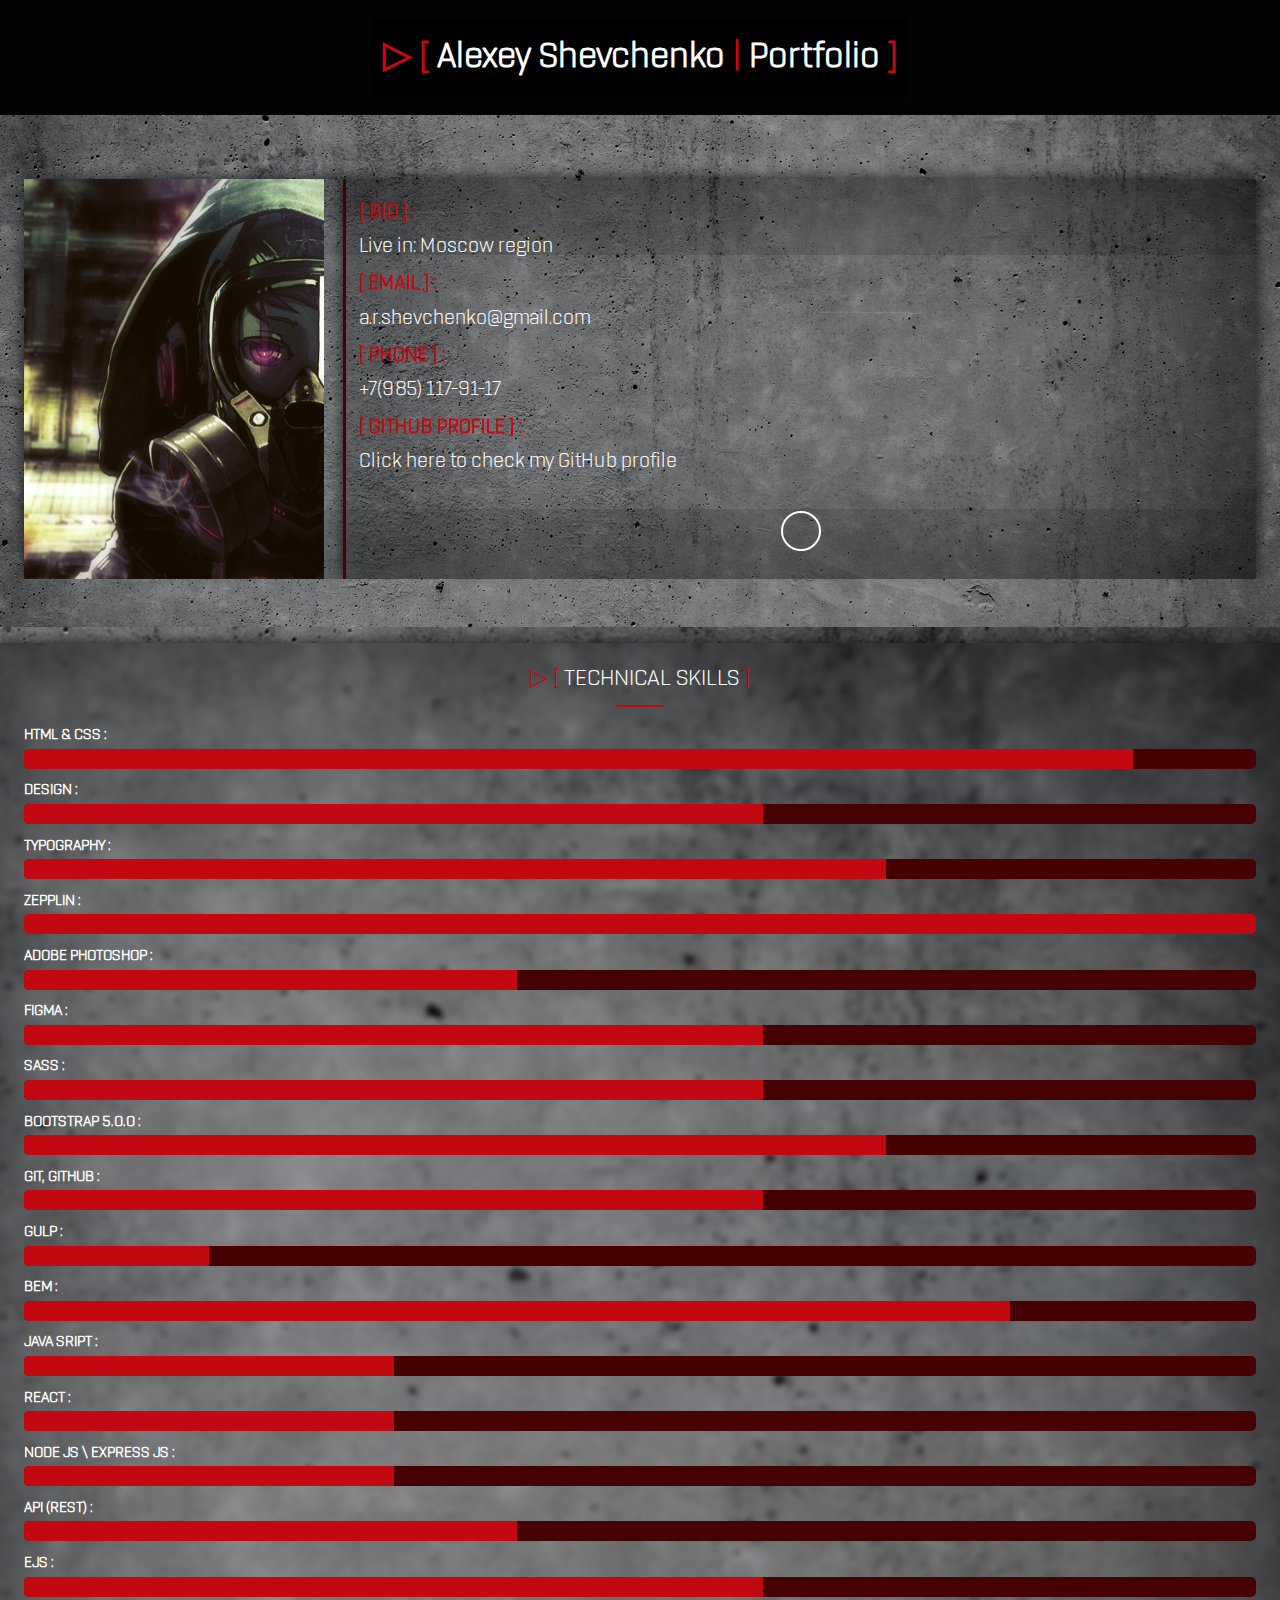
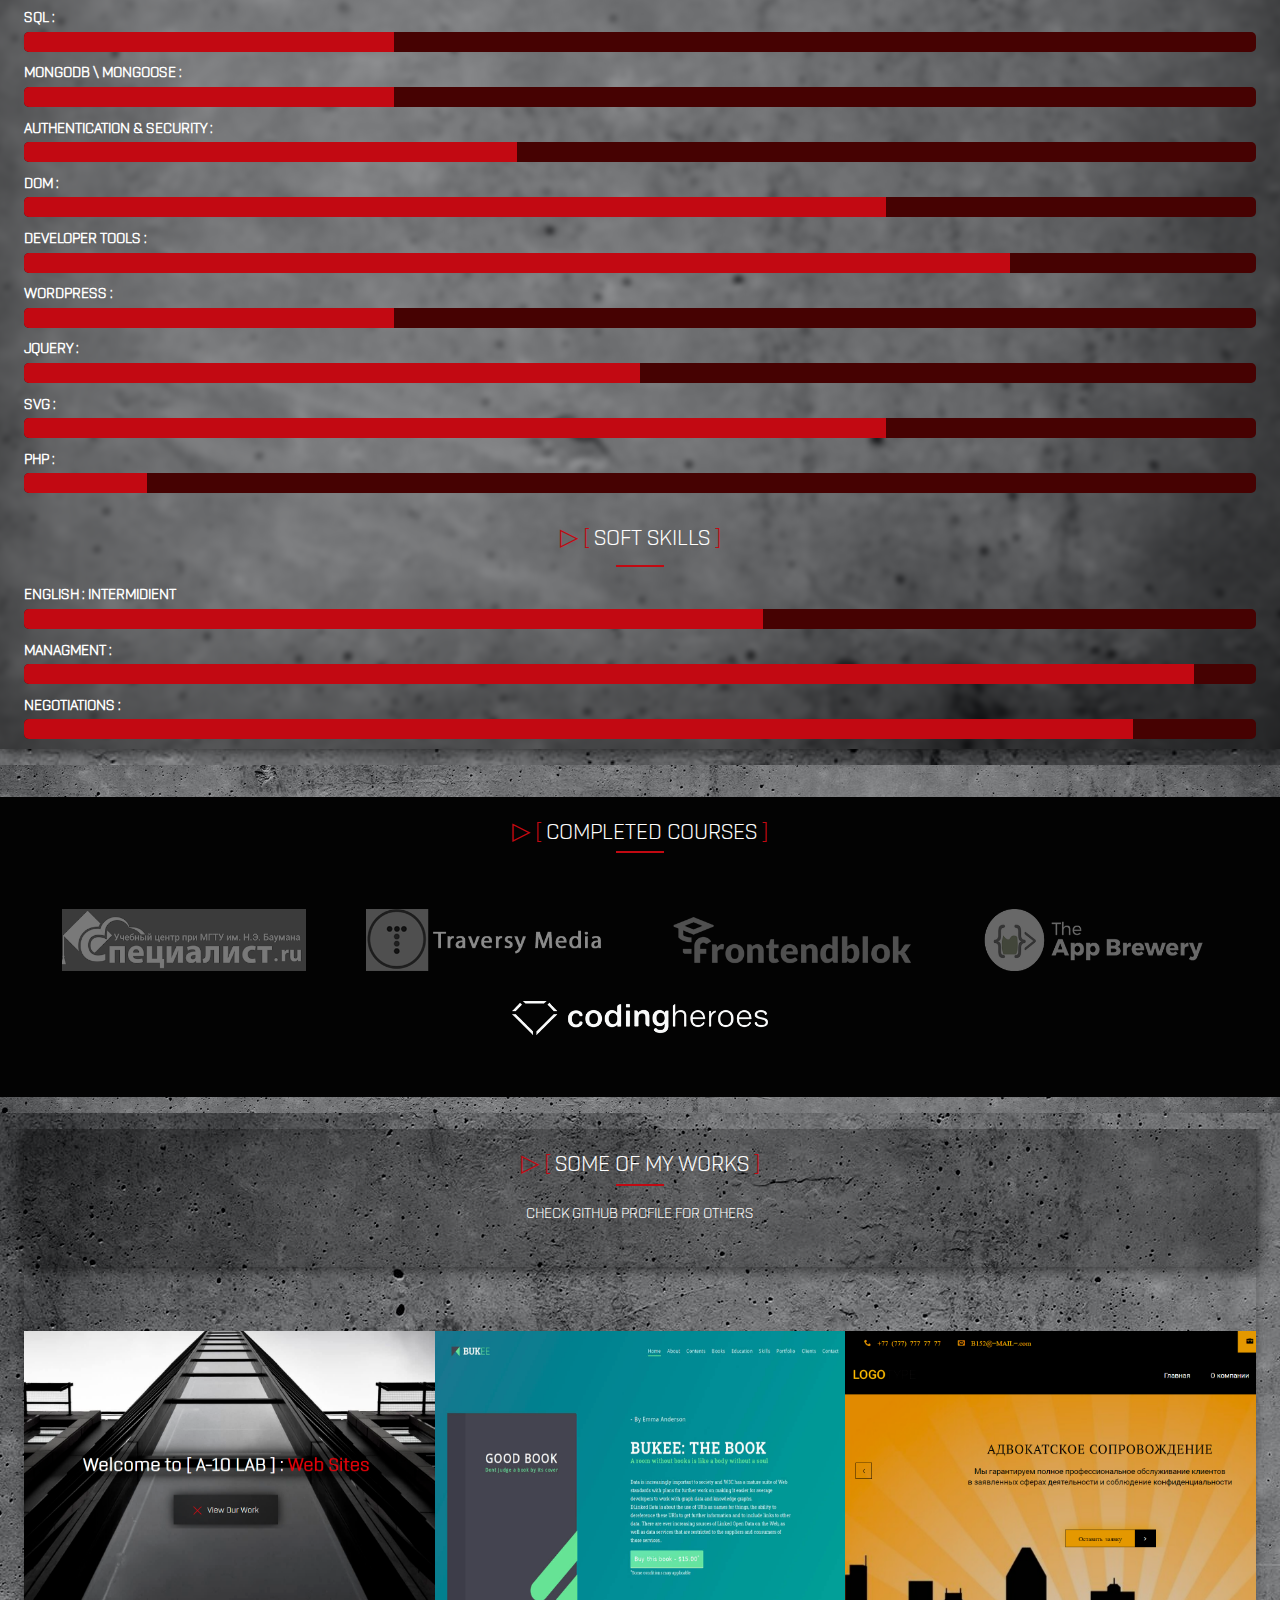
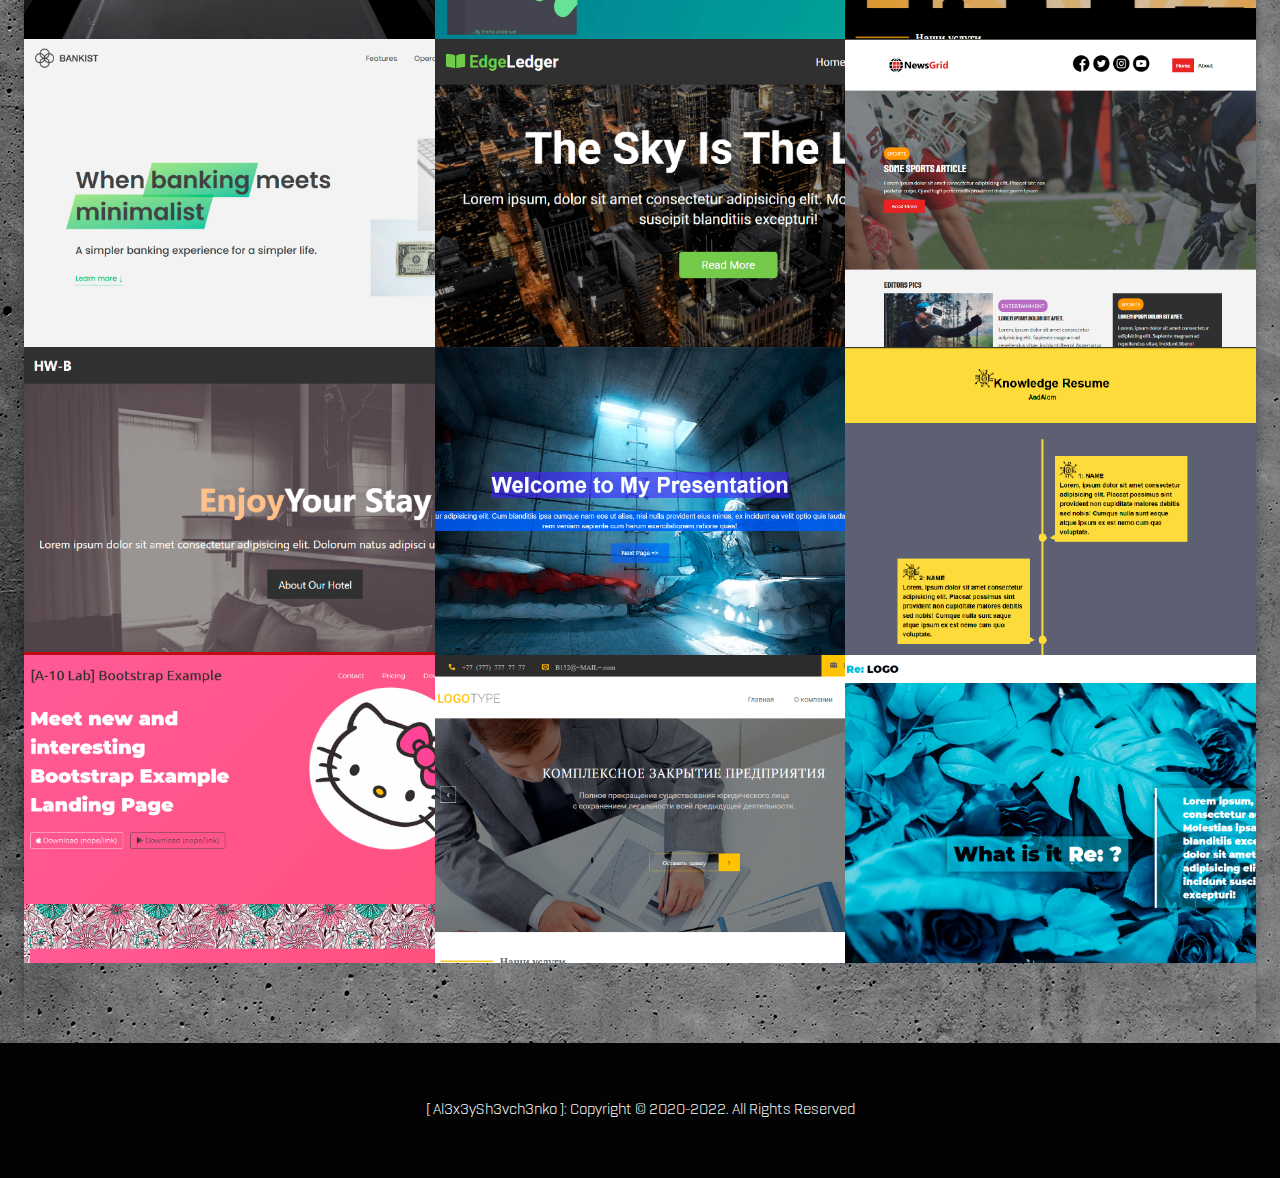
==== index.html @ fa60f181 "+" ====
<!DOCTYPE html>
<html lang="en">
  <head>
    <meta charset="UTF-8" />
    <meta name="viewport" content="width=device-width, initial-scale=1.0" />
    <meta http-equiv="X-UA-Compatible" content="ie=edge" />
    <link
      rel="stylesheet"
      href="https://use.fontawesome.com/releases/v5.7.2/css/all.css"
      integrity="sha384-fnmOCqbTlWIlj8LyTjo7mOUStjsKC4pOpQbqyi7RrhN7udi9RwhKkMHpvLbHG9Sr"
      crossorigin="anonymous"
    />
    <link
      href="https://fonts.googleapis.com/css?family=Dosis"
      rel="stylesheet"
    />
    <link rel="stylesheet" href="css/main.css" />
    <title> ▷ [ Alexey Shevchenko Portfolio ]</title>
  </head>
  <body>
    <!-- Header -->
    <header id="header-inner">  
      <nav id="main-nav">
          <h1>
          <span class="txt-big text-center">
            <span class="red">▷ [ </span>
            Alexey Shevchenko
            <span class="red"> | </span> Portfolio 
            <span class="red">]</span>
          </span>
          </h1>
        </nav>
    </header>

    <!-- Section A: Info -->
    <section id="about-a" class="py-3">
      <div class="container">
        <div class="about-info frost">
          <img src="img/Alexey-ava.jpg" alt="" class="bio-image" />
          <div class="bio frost">
            <h2><span class="red txt-medium ">[ BIO ] : </span></h2>
            <p class="txt-medium">
              Live in: Moscow region 
            </p>
            <h2><span class="red txt-medium ">[ Email ] : </span></h2>
            <p class="txt-medium">
              a.r.shevchenko@gmail.com
            </p>
            <h2><span class="red txt-medium ">[ Phone ] : </span></h2>
            <p class="txt-medium">
              +7(985) 117-91-17
            </p>
            <h2><span class="red txt-medium ">[ GitHub Profile ] : </span></h2>
            <p class="txt-medium">
              <a href="https://github.com/Al3x3ySh3vch3nko">Click here to check my GitHub profile</a>
            </p>
            <div class="social">
              <a href="https://instagram.com/s._.h._.a._.r/"><i class="fab fa-instagram"></i></a>
            </div>  
          </div>
        </div>
      </div>
    </section>

    <!-- Section B: Progress Bars -->
    <section id="about-b" class="py-1">
      <div class="container frost">
        <h2 class="section-title">
          <span class="red">▷ [ </span>
          Technical Skills
          <span class="red">]</span>
        </h2>
        <div class="bottom-line"></div>
        <h4>HTML & CSS :</h4>
        <div class="progress">
          <div style="width:90%"></div>
        </div>
        <h4>Design :</h4>
        <div class="progress">
          <div style="width:60%"></div>
        </div>
        <h4>Typography :</h4>
        <div class="progress">
          <div style="width:70%"></div>
        </div>
        <h4>Zepplin :</h4>
        <div class="progress">
          <div style="width:100%"></div>
        </div>
        <h4>Adobe Photoshop :</h4>
        <div class="progress">
          <div style="width:40%"></div>
        </div>
        <h4>Figma :</h4>
        <div class="progress">
          <div style="width:60%"></div>
        </div>
        <h4>SASS :</h4>
        <div class="progress">
          <div style="width:60%"></div>
        </div>
        <h4>Bootstrap 5.0.0 :</h4>
        <div class="progress">
          <div style="width:70%"></div>
        </div>
        <h4>GIT, GITHUB :</h4>
        <div class="progress">
          <div style="width:60%"></div>
        </div>
        <h4>Gulp :</h4>
        <div class="progress">
          <div style="width:15%"></div>
        </div>
        <h4>BEM :</h4>
        <div class="progress">
          <div style="width:80%"></div>
        </div>
        <h4>Java Sript :</h4>
        <div class="progress">
          <div style="width:30%"></div>
        </div>
        <h4>React :</h4>
        <div class="progress">
          <div style="width:30%"></div>
        </div>
        <h4>Node JS \ Express JS :</h4>
        <div class="progress">
          <div style="width:30%"></div>
        </div>
        <h4>API (REST) :</h4>
        <div class="progress">
          <div style="width:40%"></div>
        </div>
        <h4>EJS :</h4>
        <div class="progress">
          <div style="width:60%"></div>
        </div>
        <h4>SQL :</h4>
        <div class="progress">
          <div style="width:30%"></div>
        </div>
        <h4>MongoDB \ Mongoose :</h4>
        <div class="progress">
          <div style="width:30%"></div>
        </div>
        <h4>Authentication & Security :</h4>
        <div class="progress">
          <div style="width:40%"></div>
        </div>
        <h4>DOM :</h4>
        <div class="progress">
          <div style="width:70%"></div>
        </div>
        <h4>Developer Tools :</h4>
        <div class="progress">
          <div style="width:80%"></div>
        </div>
        <h4>Wordpress :</h4>
        <div class="progress">
          <div style="width: 30%"></div>
        </div>
        <h4>JQuery :</h4>
        <div class="progress">
          <div style="width:50%"></div>
        </div>
        <h4>SVG :</h4>
        <div class="progress">
          <div style="width:70%"></div>
        </div>
        <h4>PHP :</h4>
        <div class="progress">
          <div style="width:10%"></div>
        </div>
        <h2 class="section-title">
          <span class="red">▷ [ </span>
          Soft Skills
          <span class="red">]</span>
        </h2>
        <div class="bottom-line"></div>
        <h4>English : intermidient</h4>
        <div class="progress">
          <div style="width:60%"></div>
        </div>
        <h4>Managment :</h4>
        <div class="progress">
          <div style="width:95%"></div>
        </div>
        <h4>Negotiations :</h4>
        <div class="progress">
          <div style="width:90%"></div>
        </div>
      </div>
    </section>
    
    <!-- [Start] Section C: Logos -->
    <section id="about-c" class="py-2 bg-light">
      <h2 class="section-title py-2 bg-dark">
        <span class="red">▷ [ </span>
        Completed Courses
        <span class="red">]</span>
      <div class="bottom-line"></div>
      </h2>
      <div class="py-2 bg-dark">
        <div class="about-logos px-1">
          <img src="img/about-logos/logo-specialist.png" alt="" />
          <img src="img/about-logos/logo-traversy.png" alt=""/>
          <img src="img/about-logos/logo-blok.png" alt="" />
          <img src="img/about-logos/logo-appBrewery.png" alt="" />
        </div>
        <div class="about-logos py-1">
          <img src="img/about-logos/logo-codingHeroes.png" alt="" />
        </div>
      </div>
    </section>
    <!-- [END] Section C: Logos -->

    <!-- [Start] Section D: Works -->
    <section id="work-a" class="text-center py-1">
      <div class="container">
        <h2 class="section-title frost">
          <span class="red">▷ [ </span>
          Some of my works
        <span class="red">]</span>
          <div class="bottom-line"></div>  
          <p class="lead">
          Check GitHub profile for others
          </p>
        </h2>
        <div class="items py-4">
          <div class="item">
            <div class="item-image">
              <img src="img/items/a10.png" alt="" />
            </div>
            <div class="item-text">
              <div class="item-text-wrap">
                <p class="item-text-category">Web Site Example</p>
                <h2 class="item-text-title"><a href="https://elegant-spence-1f45ba.netlify.app/" target="_blank">A-10 LAB</a></h2>
              </div>
            </div>
          </div>
          <div class="item">
            <div class="item-image">
              <img src="img/items/prew-bukee.jpg" alt="" />
            </div>
            <div class="item-text">
              <div class="item-text-wrap">
                <p class="item-text-category">Web Site Example</p>
                <h2 class="item-text-title"><a href="https://cranky-wescoff-fb4651.netlify.com" target="_blank">Bukee</a></h2>
              </div>
            </div>
          </div>

          <div class="item">
            <div class="item-image">
              <img src="img/items/B152-black.png" alt="" />
            </div>
            <div class="item-text">
              <div class="item-text-wrap">
                <p class="item-text-category">Web Site Example</p>
                <h2 class="item-text-title"><a href="https://cocky-spence-cedba8.netlify.app/" target="_blank">B125 (black version)</a></h2>
              </div>
            </div>
          </div>

          <div class="item">
            <div class="item-image">
              <img src="img/items/bankist.png" alt="" />
            </div>
            <div class="item-text">
              <div class="item-text-wrap">
                <p class="item-text-category">Web Site Example</p>
                <h2 class="item-text-title"><a href="https://vibrant-stonebraker-718e7f.netlify.app/" target="_blank">Bankist</a></h2>
              </div>
            </div>
          </div>

          <div class="item">
            <div class="item-image">
              <img src="img/items/prew-edgeledger.png" alt="" />
            </div>
            <div class="item-text">
              <div class="item-text-wrap">
                <p class="item-text-category">Web Site Example</p>
                <h2 class="item-text-title"><a href="https://ecstatic-poincare-15b597.netlify.com" target="_blank">EdgeLedger</a></h2>
              </div>
            </div>
          </div>

          <div class="item">
            <div class="item-image">
              <img src="img/items/prew-grid.png" alt="" />
            </div>
            <div class="item-text">
              <div class="item-text-wrap">
                <p class="item-text-category">Web Site Example</p>
                <h2 class="item-text-title"><a href="https://competent-banach-9fdd6d.netlify.com" target="_blank">Grid News</a></h2>
              </div>
            </div>
          </div>

          <div class="item">
            <div class="item-image">
              <img src="img/items/prew-hw-b.png" alt="" />
            </div>
            <div class="item-text">
              <div class="item-text-wrap">
                <p class="item-text-category">Web Site Example</p>
                <h2 class="item-text-title"><a href="https://practical-curie-6a7c54.netlify.com" target="_blank">HW-B Hotel</a></h2>
              </div>
            </div>
          </div>

          <div class="item">
            <div class="item-image">
              <img src="img/items/prew-presentation.png" alt="" />
            </div>
            <div class="item-text">
              <div class="item-text-wrap">
                <p class="item-text-category">Web Site Example</p>
                <h2 class="item-text-title"><a href="https://zen-hopper-2ebf1f.netlify.com/" target="_blank">Base 4 Simple Presentation</a></h2>
              </div>
            </div>
          </div>

          <div class="item">
            <div class="item-image">
              <img src="img/items/prew-timeline.png" alt="" />
            </div>
            <div class="item-text">
              <div class="item-text-wrap">
                <p class="item-text-category">Web Site Example</p>
                <h2 class="item-text-title"><a href="https://competent-bhaskara-328919.netlify.com" target="_blank">Base 4 Timeline</a></h2>
              </div>
            </div>
          </div>
          
          <div class="item">
            <div class="item-image">
              <img src="img/items/KittyLab.png" alt="" />
            </div>
            <div class="item-text">
              <div class="item-text-wrap">
                <p class="item-text-category">Bootstrap Example</p>
                <h2 class="item-text-title"><a href="https://confident-banach-cc4a1e.netlify.com/" target="_blank">KittyLab</a></h2>
              </div>
            </div>
          </div>

          <div class="item">
            <div class="item-image">
              <img src="img/items/B152.png" alt="" />
            </div>
            <div class="item-text">
              <div class="item-text-wrap">
                <p class="item-text-category">Web Site Example</p>
                <h2 class="item-text-title"><a href="https://confident-mahavira-1727f1.netlify.app/" target="_blank">B125</a></h2>
              </div>
            </div>
          </div>

          <div class="item">
            <div class="item-image">
              <img src="img/items/Re.png" alt="" />
            </div>
            <div class="item-text">
              <div class="item-text-wrap">
                <p class="item-text-category">Web Site Example</p>
                <h2 class="item-text-title"><a href="https://laughing-poincare-a5b323.netlify.app/" target="_blank">Re:</a></h2>
              </div>
            </div>
          </div>

        </div>
      </div>
    </section>
    <!-- [End] Section D: Works -->

    <!-- Footer -->
    <footer id="main-footer">
      <div class="footer-content">
        <p class="px-1">[ Al3x3ySh3vch3nko ]: Copyright &copy; 2020-2022. All Rights Reserved</p>
      </div>
    </footer>
  </body>
</html>
---- css/main.css ----
@font-face {
  font-family: 'Rogan-Light';
  src: url("/fonts/Rogan-Light.woff") format("woff"), url("/fonts/Rogan-Light.woff2") format("woff2");
  font-weight: light;
  font-style: normal; }

:root {
  --dark-color: #030303;
  --light-color: #fff;
  --color-1: #c20912;
  --color-2: #460202;
  
}

* {
  margin: 0;
  padding: 0; 
  box-sizing: border-box;
}

body {
  font-family: 'Rogan-Light', sans-serif;
  line-height: 1.6;
  background-color: var(--dark-color);
  color: var(--dark-color); }

  header{
    display: flex;
    justify-content: center;
    background-color: var(--dark-color);
    padding: 2vh 2rem;
}

a {
  text-decoration: none;
  color: var(--light-color);
  cursor: crosshair;
}

a:hover{
  color: var(--dark-color);
}

h2,
h4 
{
  text-transform: uppercase;
}

img {
  width: 100%; }

.txt-big {
  font-size: 2.3rem;
  color: var(--light-color);
  display: block; 
  padding: 10px;
}

.txt-medium {
  font-size: 1.3rem;
  color: var(--light-color); }

.red {
  color: var(--color-1); 
  font-weight: bolder;
}
.container {
  max-width: 2000px;
  padding: 0 1.5rem;
  margin: auto;
  overflow: hidden; }

.lead {
  font-size: 1rem;
  margin-bottom: 2rem; }

.text-center {
  text-align: center; }

.py-1 {
  padding: 1rem 0; }
.py-2 {
  padding: 2rem 0; }
.py-3 {
  padding: 3rem 0; }
.py-4 {
  padding: 4rem 0; }
.py-7 {
  padding: 7rem 0; }

.px-1 {
  padding: 0 2rem; }

.my-1 {
  margin: 1rem 0; }
.my-2 {
  margin: 2rem 0; }
.my-3 {
  margin: 3rem 0; }
.my-4 {
  margin: 4rem 0; }

.bg-dark
{
  background-color: var(--dark-color);
}

.section-title {
  display: block;
  padding-top: 1rem;
  padding-bottom: 0.5rem;
  text-align: center;
  font-weight: 100;
  text-transform: uppercase;
  color: var(--light-color); }

.bottom-line {
  height: 2px;
  width: 3rem;
  background: var(--color-1);
  display: block;
  margin: 0 auto 1rem auto; }

.items {
  display: grid;
  grid-template-columns: repeat(3, 1fr);
  box-shadow: 0 5px 10px 0 rgba(0, 0, 0, 0.3); }

.item {
  position: relative;
  background: var(--color-1);
  overflow: hidden; }
  .item::after {
    content: '';
    position: absolute;
    display: block;
    background: inherit;
    opacity: 0.9;
    top: 0;
    left: 0;
    width: 100%;
    height: 100%;
    transform: scale(2) translateX(-75%) translateY(-75%) rotate(-28deg);
    transition: transform 3s cubic-bezier(0.2, 1, 0.3, 1); }
  .item:hover:after {
    transform: scale(2) translateX(0) translateY(0) rotate(-28deg); }
  .item:hover .item-image {
    transform: scale(1.2); }
  .item:hover .item-text {
    opacity: 1;
    transform: translateY(0); }
  .item-image {
    height: auto;
    transform: translateZ(0);
    display: block;
    transition: transform 750ms cubic-bezier(0.2, 1, 0.3, 1); }
  .item-image:before {
    content: '';
    display: block;
    padding-top: 75%;
    overflow: hidden; }
  .item-image img {
    position: absolute;
    top: 0;
    left: 0;
    width: 100%;
    height: auto;
    line-height: 0; }
  .item-text {
    position: absolute;
    top: 0;
    left: 0;
    bottom: 0;
    right: 0;
    opacity: 0;
    text-align: center;
    z-index: 1;
    color: var(--light-color);
    transform: translateY(-20%);
    transition: opacity 500ms cubic-bezier(0.2, 1, 0.3, 1), transform 500ms cubic-bezier(0.2, 1, 0.3, 1);
    transition-delay: 300ms; }
  .item-text-wrap {
    position: absolute;
    width: 100%;
    top: 50%;
    transform: translateY(-50%); }
  .item-text-title {
    font-size: 2rem;
    padding: 0 1rem;
    margin: 5px 0 0 0; }
  .item-text-category {
    text-transform: uppercase;
    font-size: 0.9rem;
    opacity: 0.7;
    margin: 0; }

#about-a {
  background: url("../img/bg.jpg") no-repeat center right/cover; }
  #about-a .about-info {
    display: grid;
    grid-template-columns: 300px 1fr;
    grid-gap: 1.2rem;
    margin-top: 1rem; }
  #about-a .bio {
    position: relative;
    border-left: 3px solid var(--color-2);
    padding: 0.8rem; }
#about-b {
  background: url("../img/bg.jpg") no-repeat center right/cover; }
  #about-b .progress {
    overflow: hidden;
    height: 20px;
    background: var(--color-2);
    border-radius: 5px;
    margin-bottom: 0.6rem; }
    #about-b .progress div {
      height: 100%;
      color: var(--light-color);
      text-align: center;
      background: var(--color-1); }
#about-c {
  background: url("../img/bg.jpg") no-repeat center right/cover;
  padding-bottom: 1rem; }
  #about-c .about-logos {
    display: flex;
    justify-content: space-around; }
    #about-c .about-logos img {
      width: 20%; }
#about-d .testimonials {
  display: grid;
  grid-template-columns: repeat(4, 1fr);
  grid-gap: 0.5rem; }
  #about-d .testimonials ul {
    list-style: none;
    margin-top: 1rem;
    display: flex;
    align-items: center; }
  #about-d .testimonials p {
    border: 1px solid var(--color-2);
    border-radius: 5px;
    padding: 0.5rem; }
  #about-d .testimonials img {
    width: 50px;
    height: 50px;
    border-radius: 50%;
    margin-right: 0.5rem; }

#work-a {
  background: url("../img/bg.jpg"); }

#main-footer {
  color: var(--light-color);
  height: 15vh;
  display: flex;
  align-items: center;}

  .footer-content
  {
    margin: 0 auto;
  }

.social .fab {
  position: absolute;
  bottom: 7%;
  left: calc(50% - 20px);
  border: 2px var(--light-color) solid;
  border-radius: 50%;
  height: 40px;
  width: 40px;
  line-height: 20px;
  text-align: center;
  padding: 0.5rem; }
  .social .fab:hover {
    background: var(--color-1);
    color: var(--dark-color);
    border-color: var(--dark-color);
  }

.frost {
  box-shadow: 0 0 1rem 0 rgba(0, 0, 0, 0.8);
  position: relative;
  z-index: 1;
  background: inherit;
  overflow: hidden;
  color: var(--light-color); }

.frost:before {
  content: "";
  position: absolute;
  background: inherit;
  z-index: -1;
  top: 0;
  left: 0;
  right: 0;
  bottom: 0;
  box-shadow: inset 0 0 2000px rgba(0, 0, 0, 0.7);
  filter: blur(3px);
  margin: -20px; }

@media (max-width: 930px) {
  #main-nav {
    align-items: center;
    background-color: rgba(0, 0, 0, 0.8); 
  }

  #about-d .testimonials,
  .items {
    grid-template-columns: 1fr; }

  #about-a .about-info {
    grid-template-columns: 1fr; }

  #about-a .about-info .bio {
    padding: 5rem 1rem; }

  #about-a .about-info .bio-image {
    width: 70%;
    height: auto;
    justify-self: center; }
    
    #about-a .about-info .bio-image
    {
    width: 30%;
    padding-top: 15px;}

    #about-a .about-info .bio
    {
    padding-top: 3rem;}

}

@media (max-width: 800px) {
  #header-home {
    height: 30rem; }

  #header-home .header-content {
    padding-top: 5rem; } }
@media (max-width: 580px) {
  #header-home {
    height: 14rem;
    background-position: 20% 30%; }

  #main-nav {
    padding-bottom: 30px; }

  #main-nav ul {
    display: grid;
    grid-template-columns: 2fr 2fr;
    grid-template-rows: 2fr 2fr; }

  #header-inner {
    height: 14rem; }

  #contact-a {
    padding-top: 12.5vh; } }
@media (max-width: 423px) {
  #contact-a {
    padding-top: 10.5vh; } }
@media (max-width: 400px) {
  #main-nav.blur div.logo_a-10 span.txt-big {
    font-size: 1rem; }

  #header-inner nav#main-nav span.txt-big {
    font-size: 1rem; }

  #main-nav ul li {
    padding: 1rem 0; } }
@media (max-height: 580px) {
  #header-home .header-content {
    padding-top: 3rem; } }
@media (max-height: 330px) {
  #header-home .header-content h1 {
    font-size: 1rem; } }
@media (max-height: 730px) {

  #main-nav {
    margin: 0;
    padding: 0 0 12px 0; } }
 
@media (max-height: 1100px) {
  #main-nav {
    background: rgba(0, 0, 0, 0.8); } }
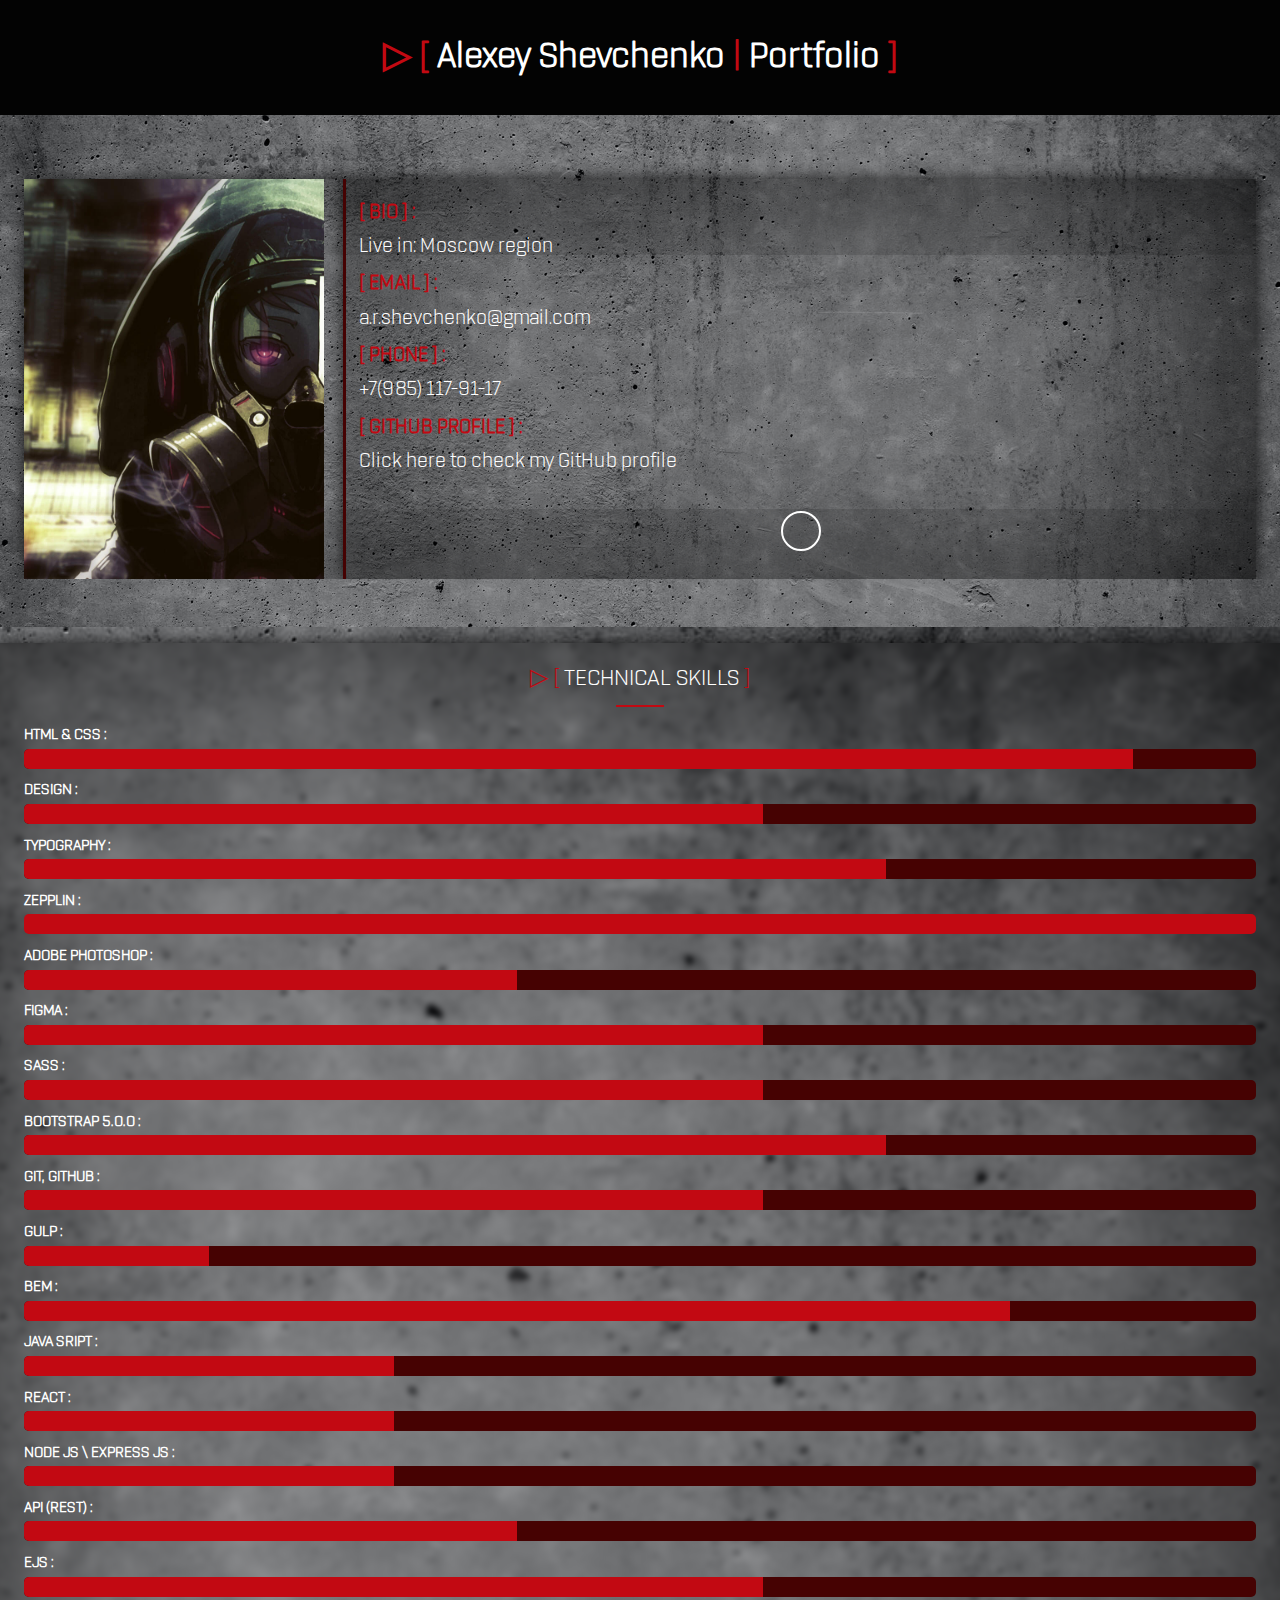
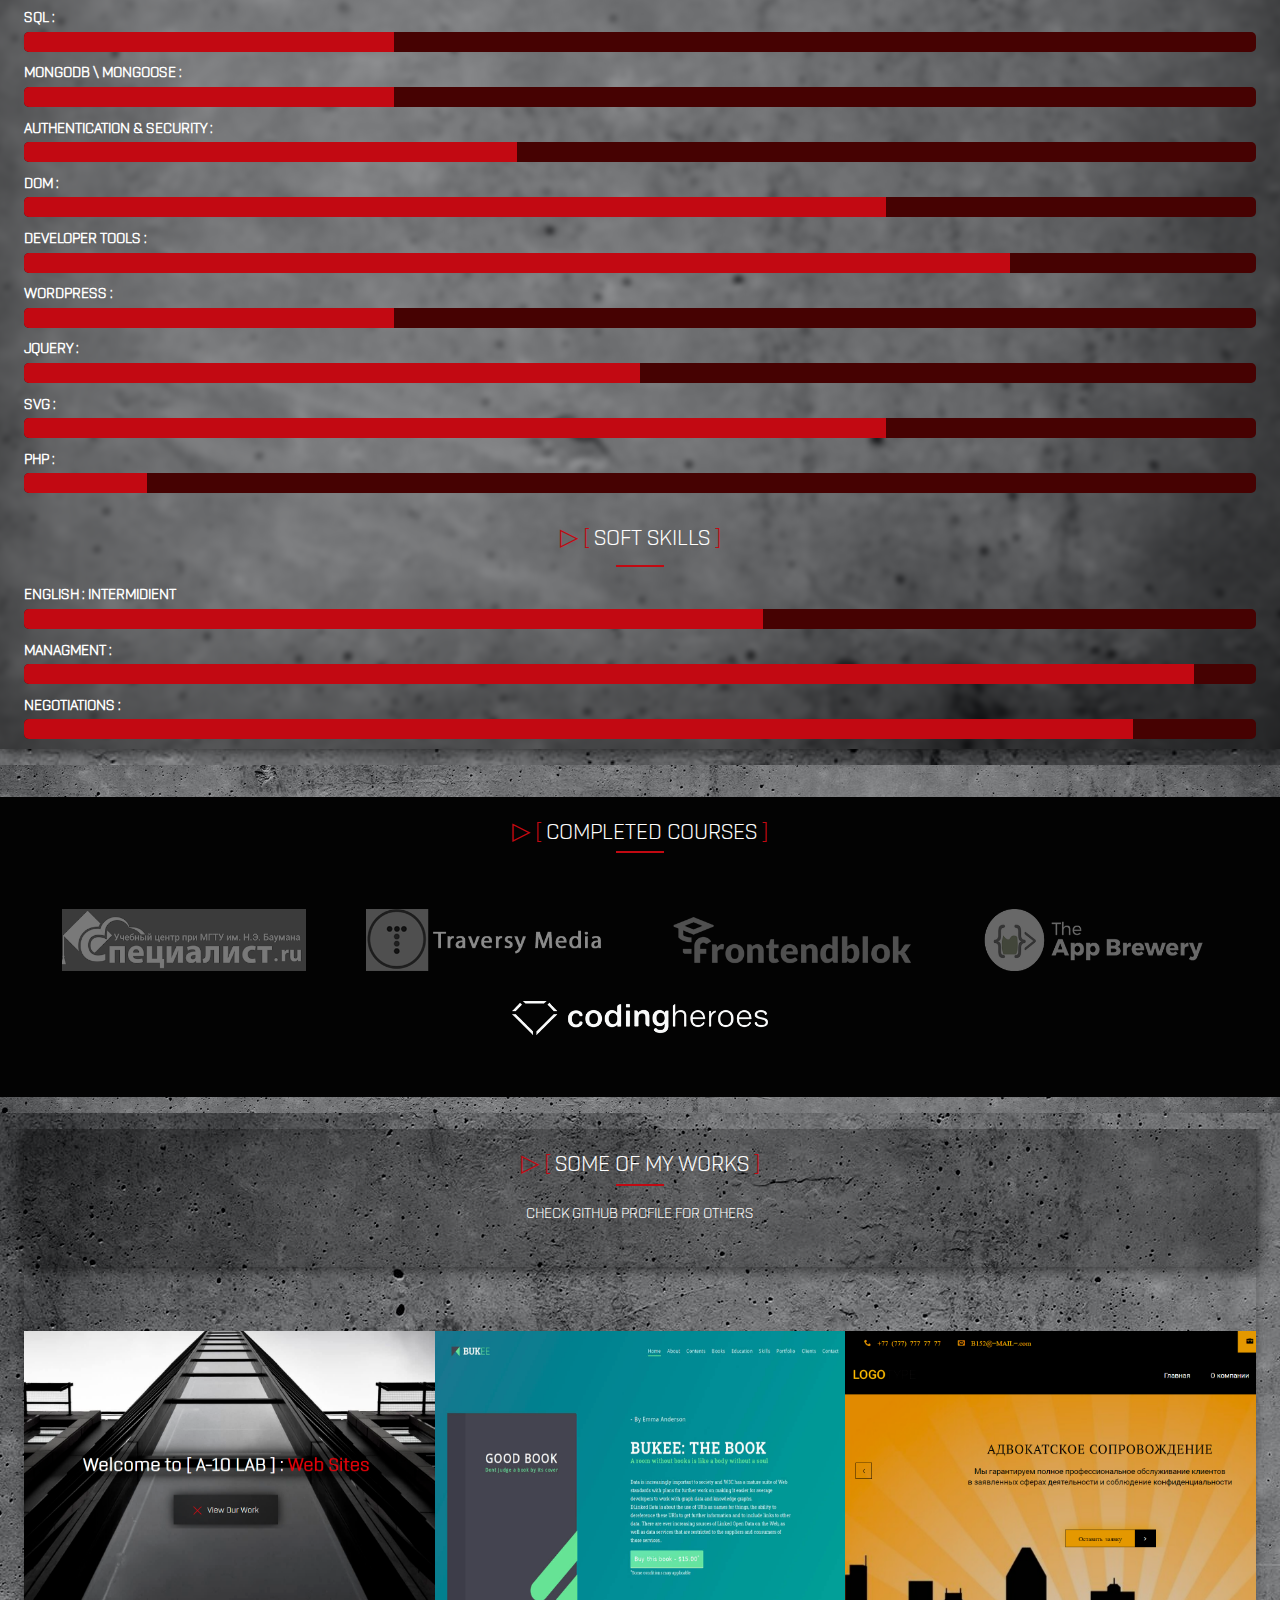
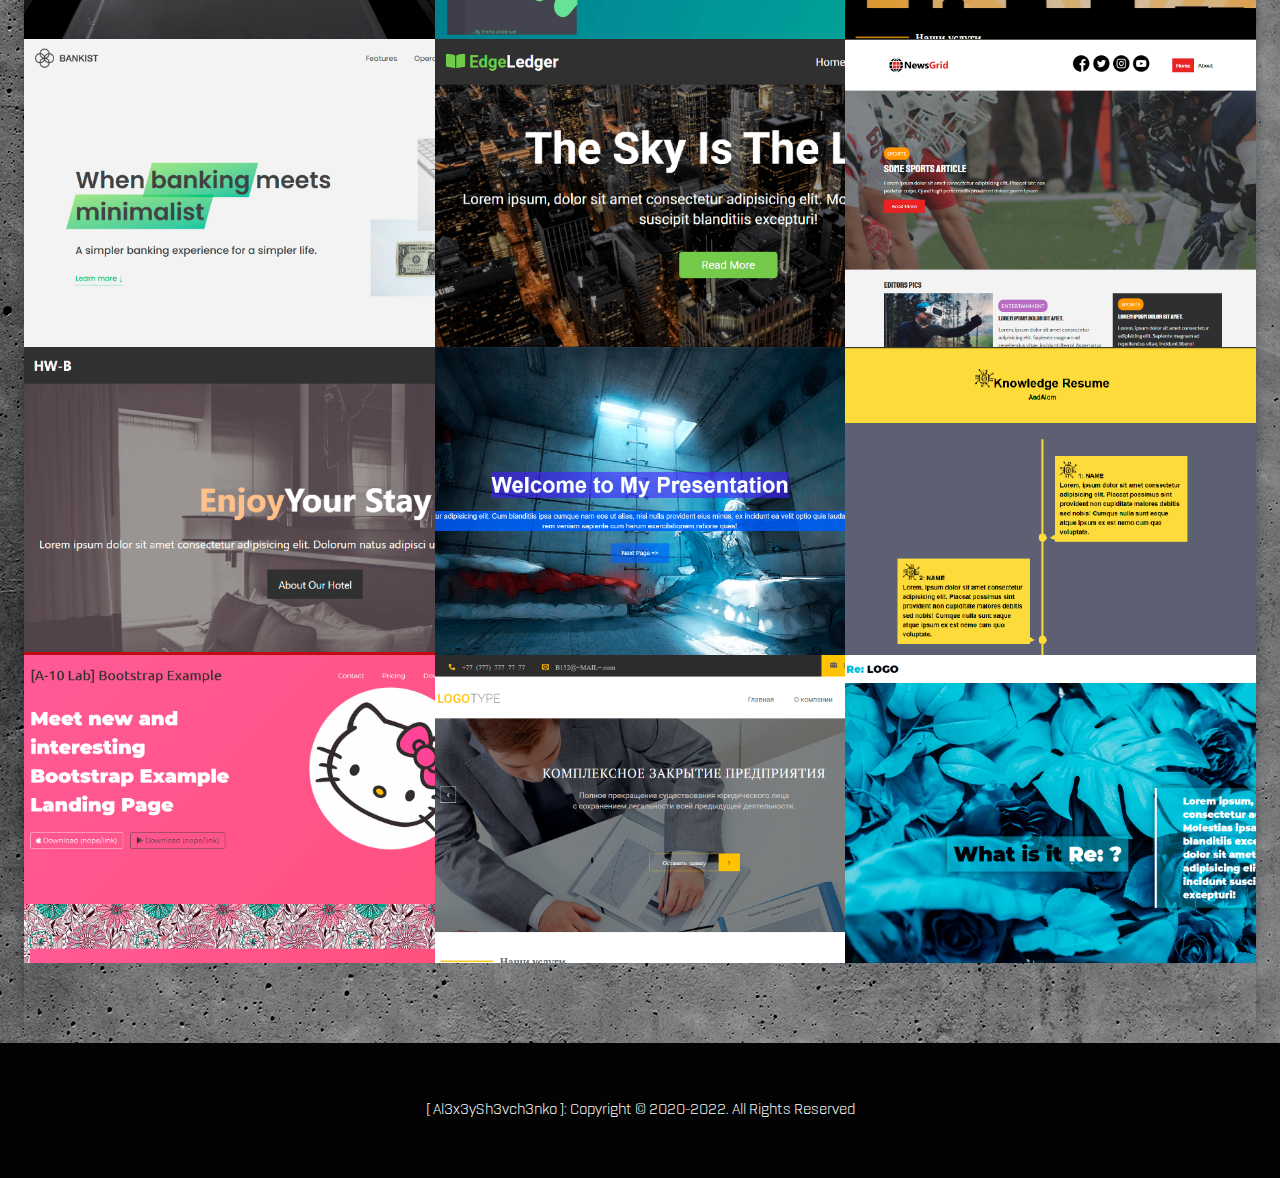
==== commit 51602712: "+" ====
--- a/index.html
+++ b/index.html
@@ -25,7 +25,9 @@
           <span class="txt-big text-center">
             <span class="red">▷ [ </span>
             Alexey Shevchenko
-            <span class="red"> | </span> Portfolio 
+              <span class="hidden">
+              <span class="red"> | </span> Portfolio
+              </span> 
             <span class="red">]</span>
           </span>
           </h1>
--- a/css/main.css
+++ b/css/main.css
@@ -327,57 +327,45 @@
     #about-a .about-info .bio
     {
     padding-top: 3rem;}
-
-}
-
-@media (max-width: 800px) {
-  #header-home {
-    height: 30rem; }
-
-  #header-home .header-content {
-    padding-top: 5rem; } }
+}
+
+@media (max-width: 650px) {
+  #header-inner{
+    justify-content: flex-start;
+    padding-left: 0;
+  }
+
+  #about-c div.about-logos{
+    display: grid;
+    grid-template-columns: 2fr 2fr;
+  }
+
+  #about-c div.about-logos img{
+    width: 80%;
+    padding-bottom: 25px;
+  }
+  #about-c div.about-logos.py-1
+  {
+    display: block;
+    text-align: center;
+    padding: 0;
+  }
+  #about-c div.about-logos.py-1 img {
+    width: 37%;
+  };
+}
+
 @media (max-width: 580px) {
-  #header-home {
-    height: 14rem;
-    background-position: 20% 30%; }
-
-  #main-nav {
-    padding-bottom: 30px; }
 
   #main-nav ul {
     display: grid;
     grid-template-columns: 2fr 2fr;
     grid-template-rows: 2fr 2fr; }
 
-  #header-inner {
-    height: 14rem; }
-
   #contact-a {
-    padding-top: 12.5vh; } }
-@media (max-width: 423px) {
-  #contact-a {
-    padding-top: 10.5vh; } }
-@media (max-width: 400px) {
-  #main-nav.blur div.logo_a-10 span.txt-big {
-    font-size: 1rem; }
-
-  #header-inner nav#main-nav span.txt-big {
-    font-size: 1rem; }
-
-  #main-nav ul li {
-    padding: 1rem 0; } }
-@media (max-height: 580px) {
-  #header-home .header-content {
-    padding-top: 3rem; } }
-@media (max-height: 330px) {
-  #header-home .header-content h1 {
-    font-size: 1rem; } }
-@media (max-height: 730px) {
-
-  #main-nav {
-    margin: 0;
-    padding: 0 0 12px 0; } }
- 
-@media (max-height: 1100px) {
-  #main-nav {
-    background: rgba(0, 0, 0, 0.8); } }
+    padding-top: 12.5vh; } 
+
+  .hidden{
+    display: none;
+  }
+}
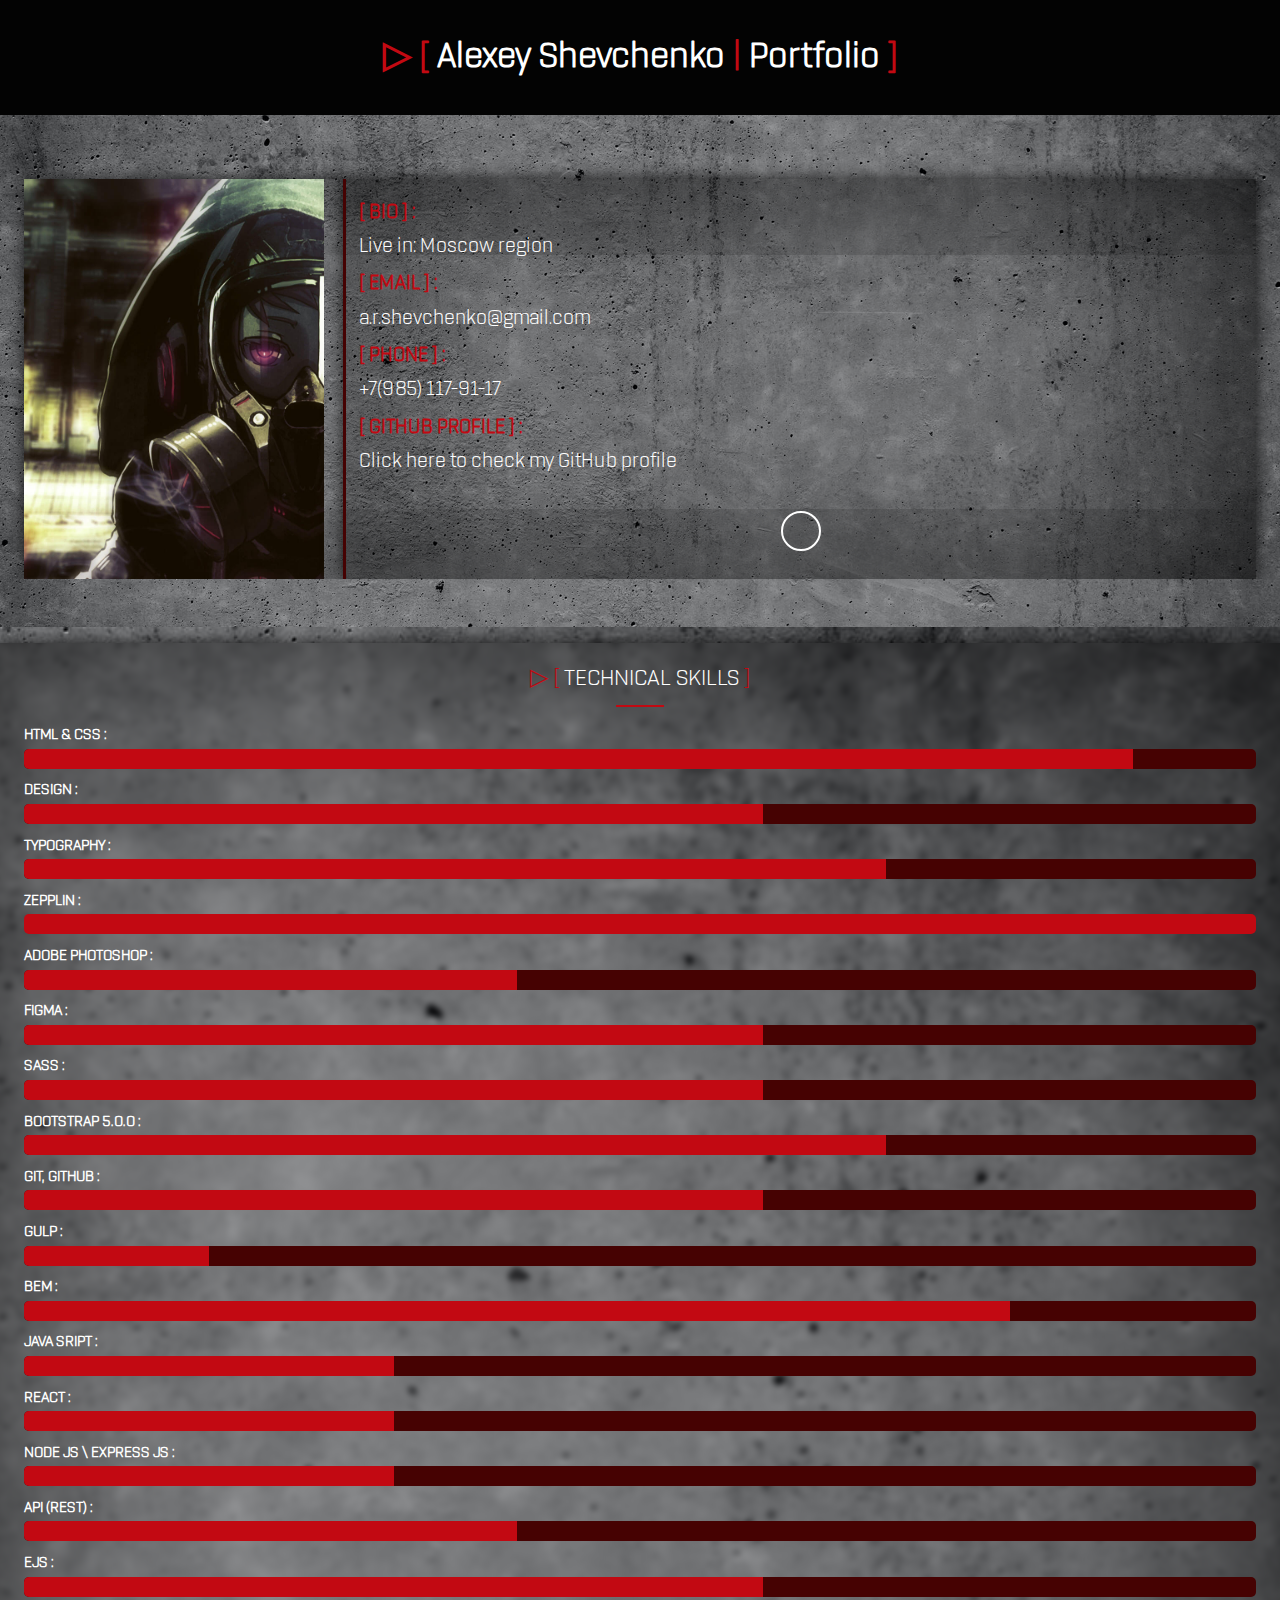
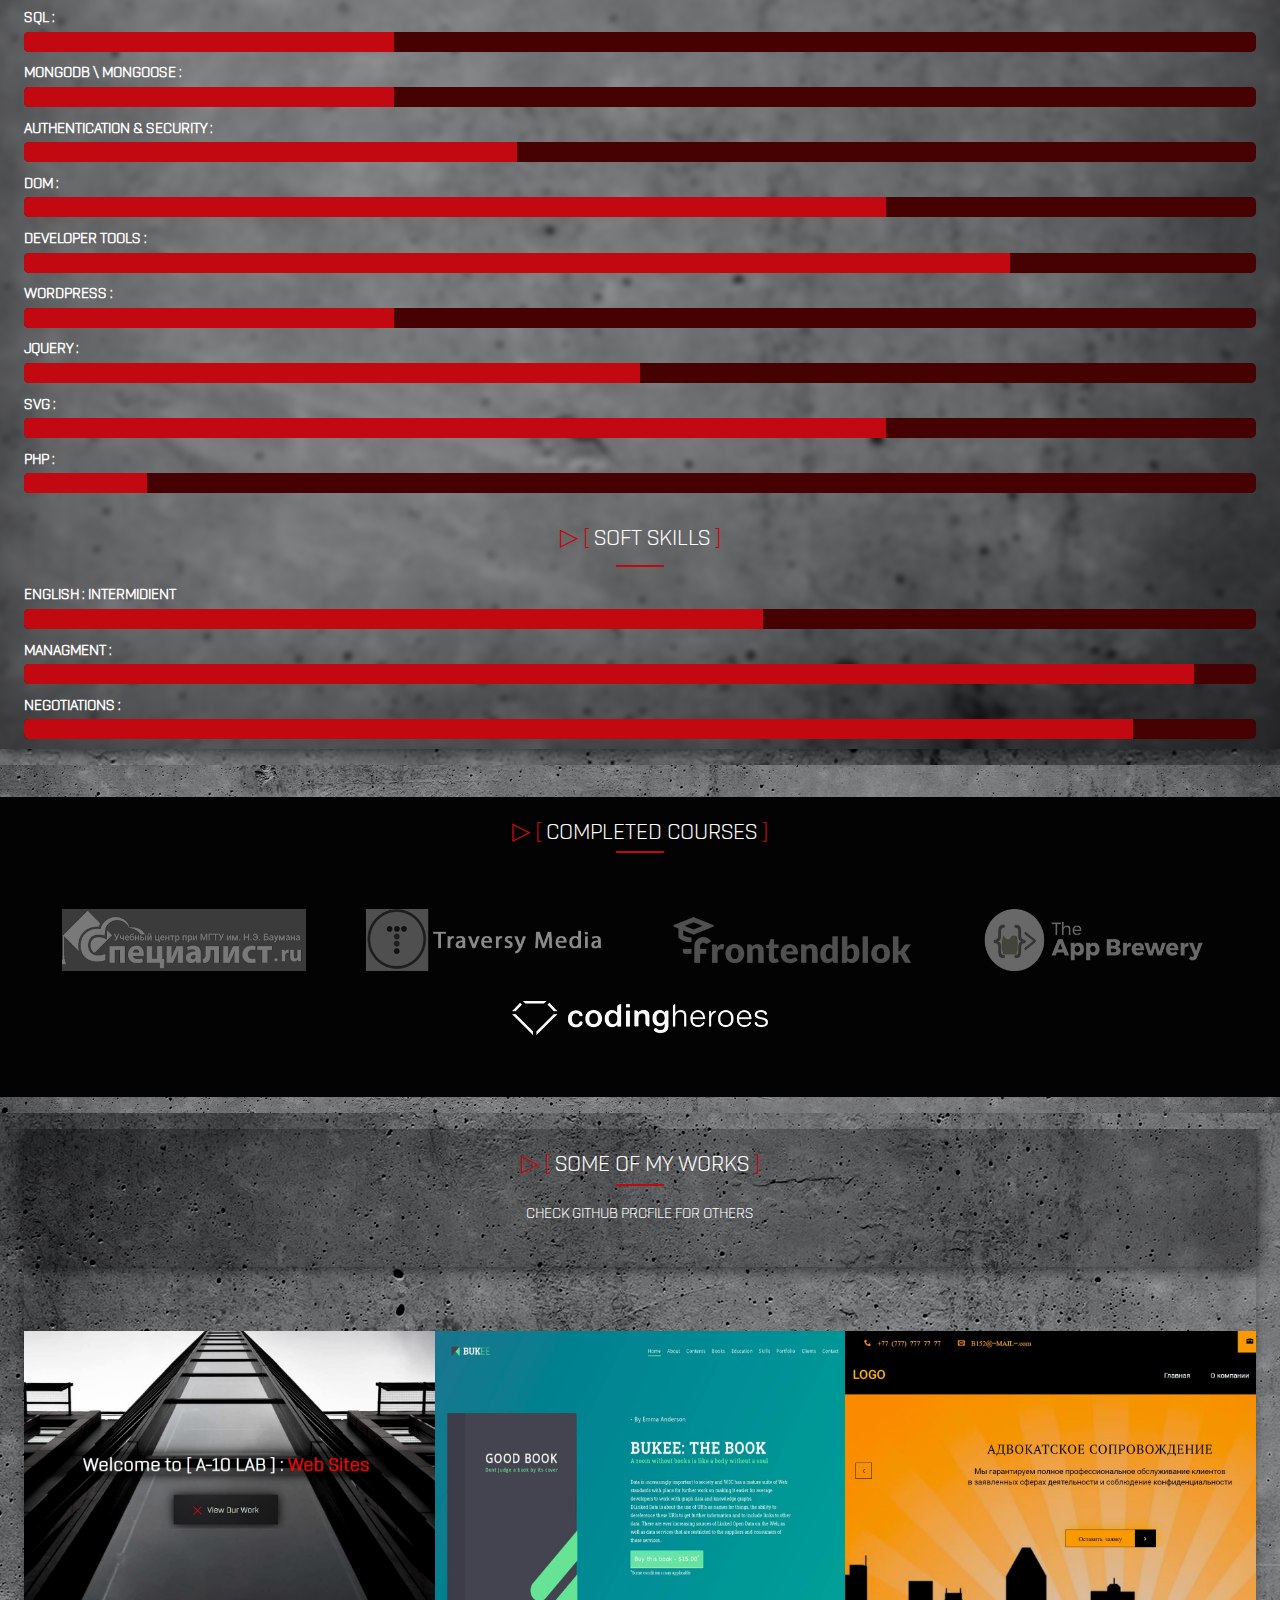
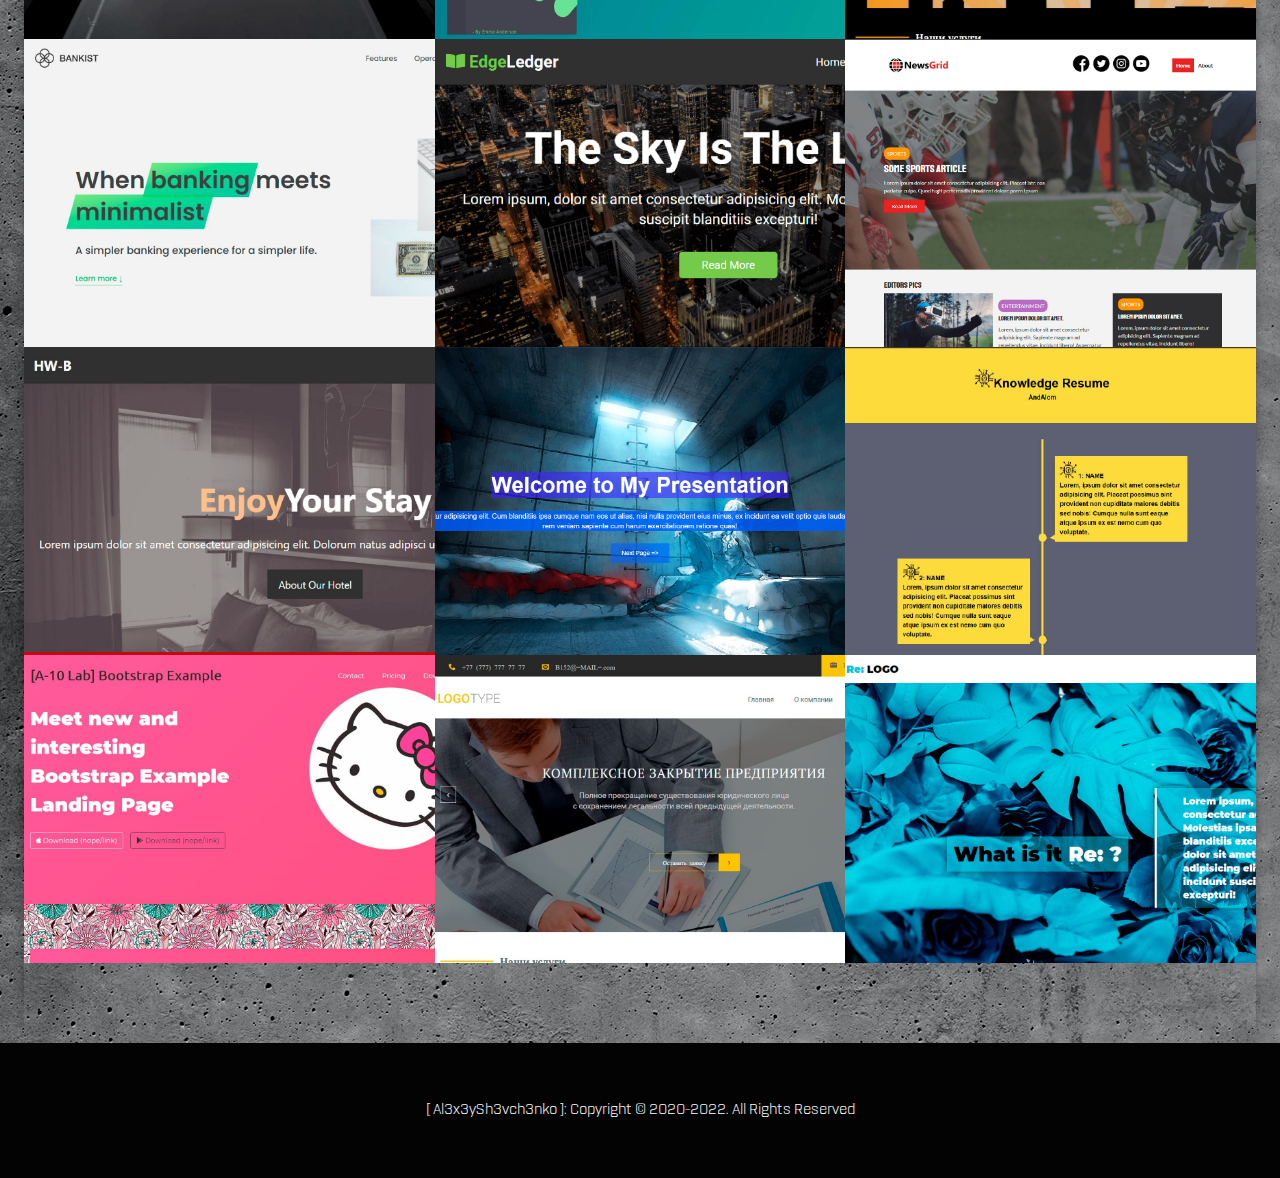
==== commit 6944f3d7: "+" ====
--- a/index.html
+++ b/index.html
@@ -231,7 +231,7 @@
         <div class="items py-4">
           <div class="item">
             <div class="item-image">
-              <img src="img/items/a10.png" alt="" />
+              <img src="img/items/prew-a10.jpg" alt="" />
             </div>
             <div class="item-text">
               <div class="item-text-wrap">
@@ -254,7 +254,7 @@
 
           <div class="item">
             <div class="item-image">
-              <img src="img/items/B152-black.png" alt="" />
+              <img src="img/items/prew-B152-black.jpg" alt="" />
             </div>
             <div class="item-text">
               <div class="item-text-wrap">
@@ -266,7 +266,7 @@
 
           <div class="item">
             <div class="item-image">
-              <img src="img/items/bankist.png" alt="" />
+              <img src="img/items/prew-bankist.jpg" alt="" />
             </div>
             <div class="item-text">
               <div class="item-text-wrap">
@@ -278,7 +278,7 @@
 
           <div class="item">
             <div class="item-image">
-              <img src="img/items/prew-edgeledger.png" alt="" />
+              <img src="img/items/prew-edgeledger.jpg" alt="" />
             </div>
             <div class="item-text">
               <div class="item-text-wrap">
@@ -290,7 +290,7 @@
 
           <div class="item">
             <div class="item-image">
-              <img src="img/items/prew-grid.png" alt="" />
+              <img src="img/items/prew-grid.jpg" alt="" />
             </div>
             <div class="item-text">
               <div class="item-text-wrap">
@@ -302,7 +302,7 @@
 
           <div class="item">
             <div class="item-image">
-              <img src="img/items/prew-hw-b.png" alt="" />
+              <img src="img/items/prew-hw-b.jpg" alt="" />
             </div>
             <div class="item-text">
               <div class="item-text-wrap">
@@ -314,7 +314,7 @@
 
           <div class="item">
             <div class="item-image">
-              <img src="img/items/prew-presentation.png" alt="" />
+              <img src="img/items/prew-presentation.jpg" alt="" />
             </div>
             <div class="item-text">
               <div class="item-text-wrap">
@@ -326,7 +326,7 @@
 
           <div class="item">
             <div class="item-image">
-              <img src="img/items/prew-timeline.png" alt="" />
+              <img src="img/items/prew-timeline.jpg" alt="" />
             </div>
             <div class="item-text">
               <div class="item-text-wrap">
@@ -338,7 +338,7 @@
           
           <div class="item">
             <div class="item-image">
-              <img src="img/items/KittyLab.png" alt="" />
+              <img src="img/items/prew-KittyLab.jpg" alt="" />
             </div>
             <div class="item-text">
               <div class="item-text-wrap">
@@ -350,7 +350,7 @@
 
           <div class="item">
             <div class="item-image">
-              <img src="img/items/B152.png" alt="" />
+              <img src="img/items/prew-B152.jpg" alt="" />
             </div>
             <div class="item-text">
               <div class="item-text-wrap">
@@ -362,7 +362,7 @@
 
           <div class="item">
             <div class="item-image">
-              <img src="img/items/Re.png" alt="" />
+              <img src="img/items/prew-Re.jpg" alt="" />
             </div>
             <div class="item-text">
               <div class="item-text-wrap">
@@ -371,7 +371,6 @@
               </div>
             </div>
           </div>
-
         </div>
       </div>
     </section>
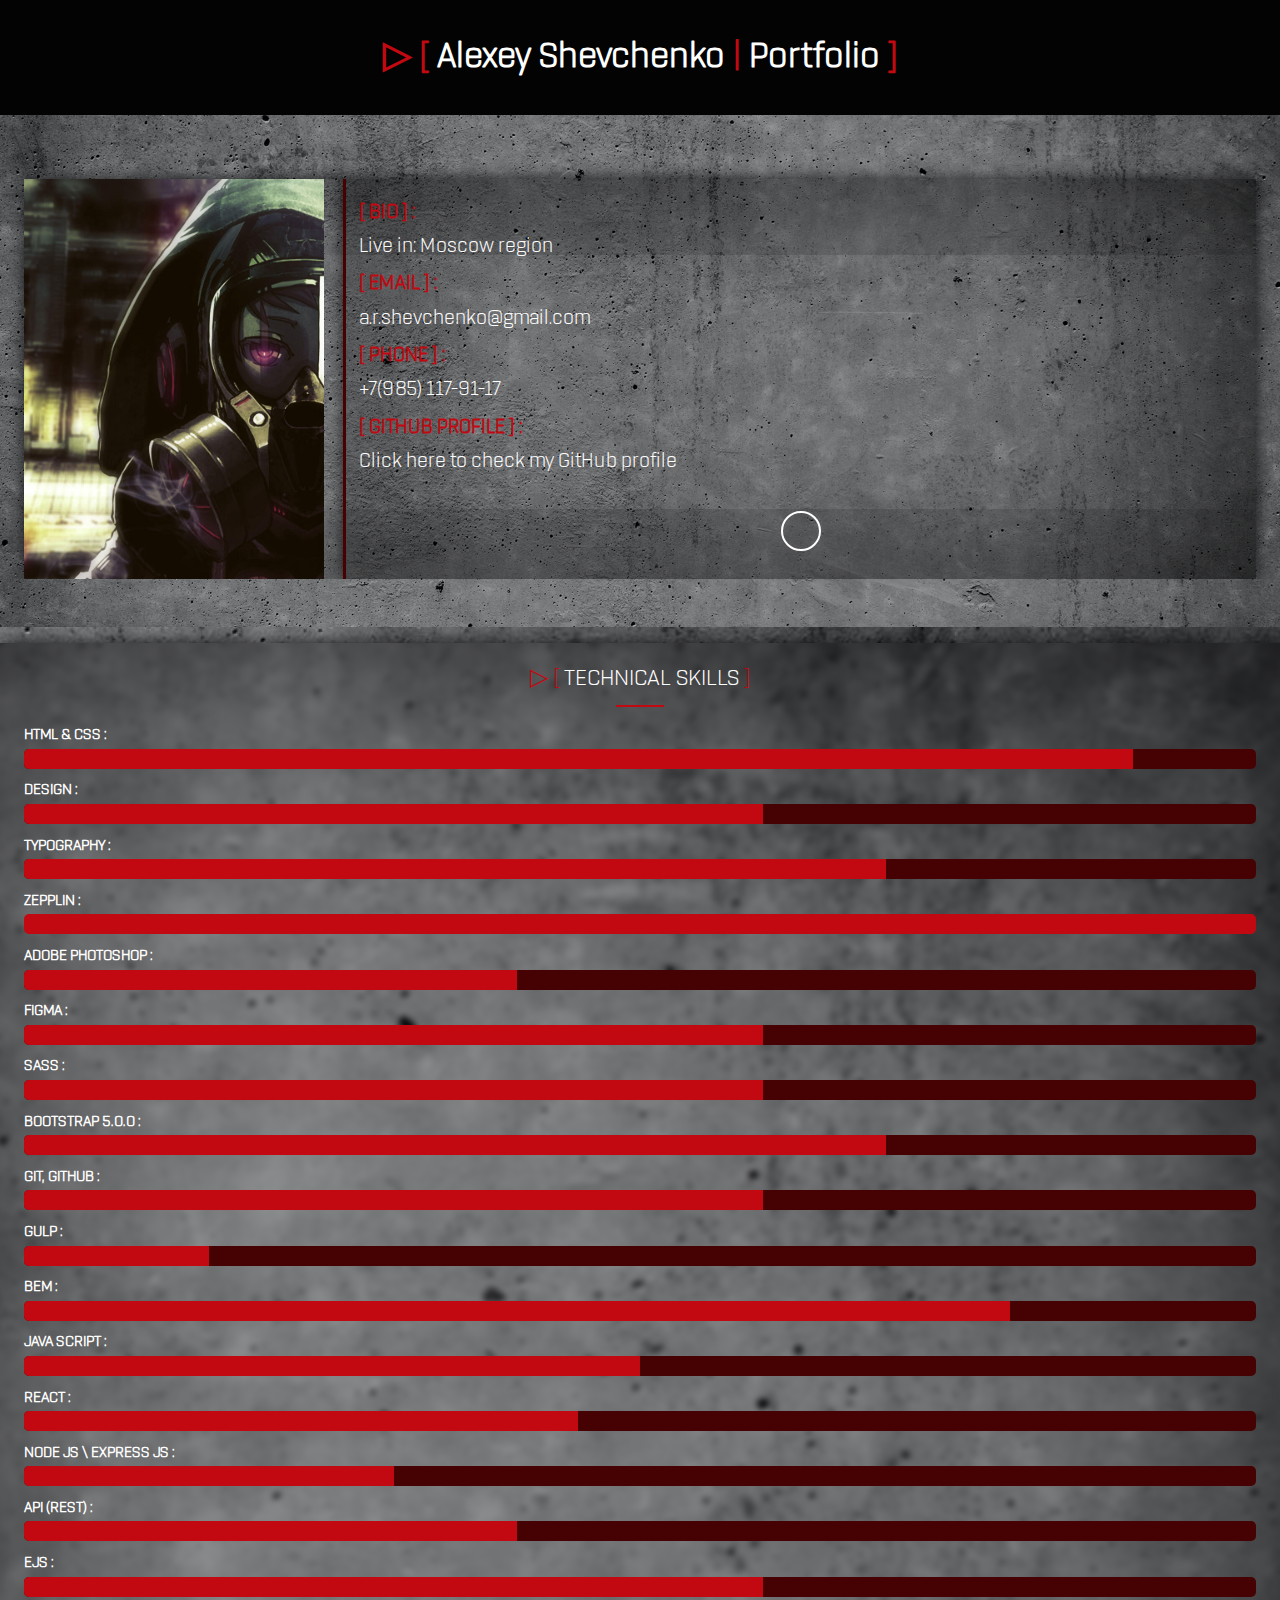
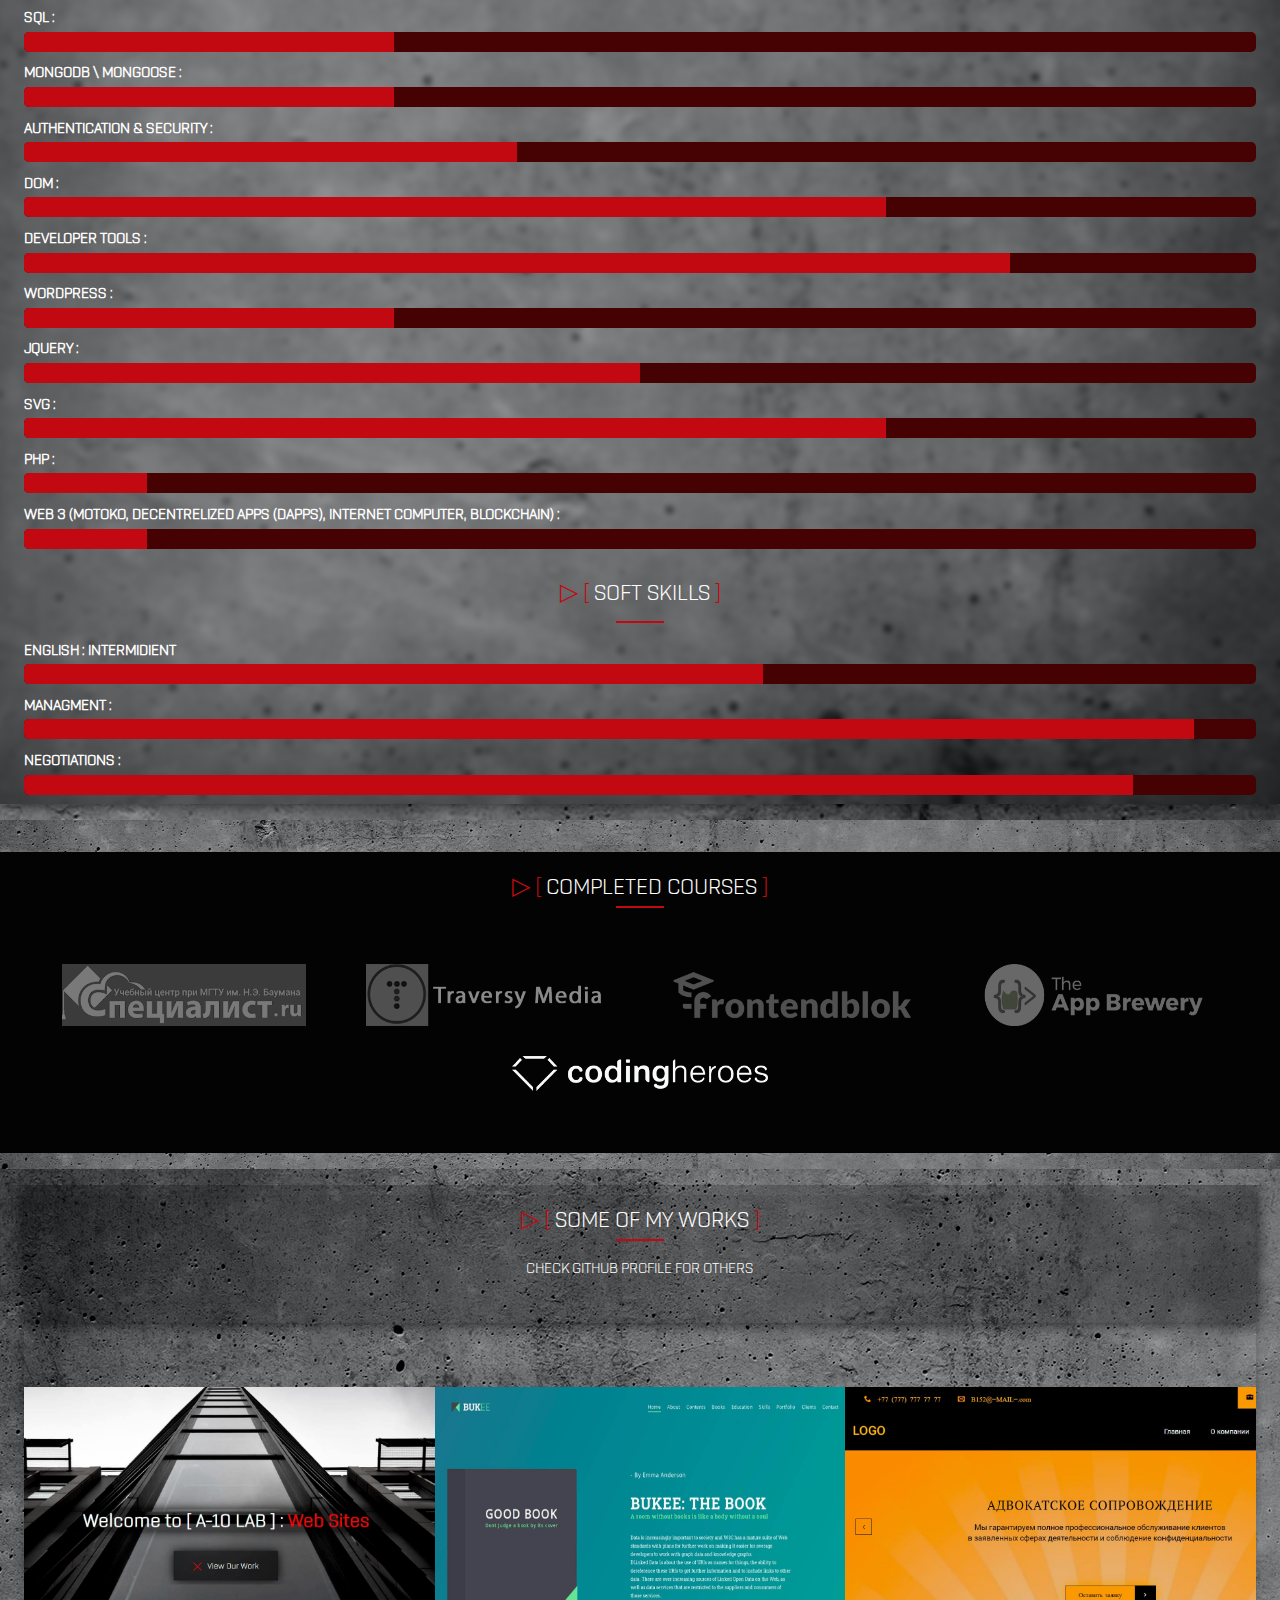
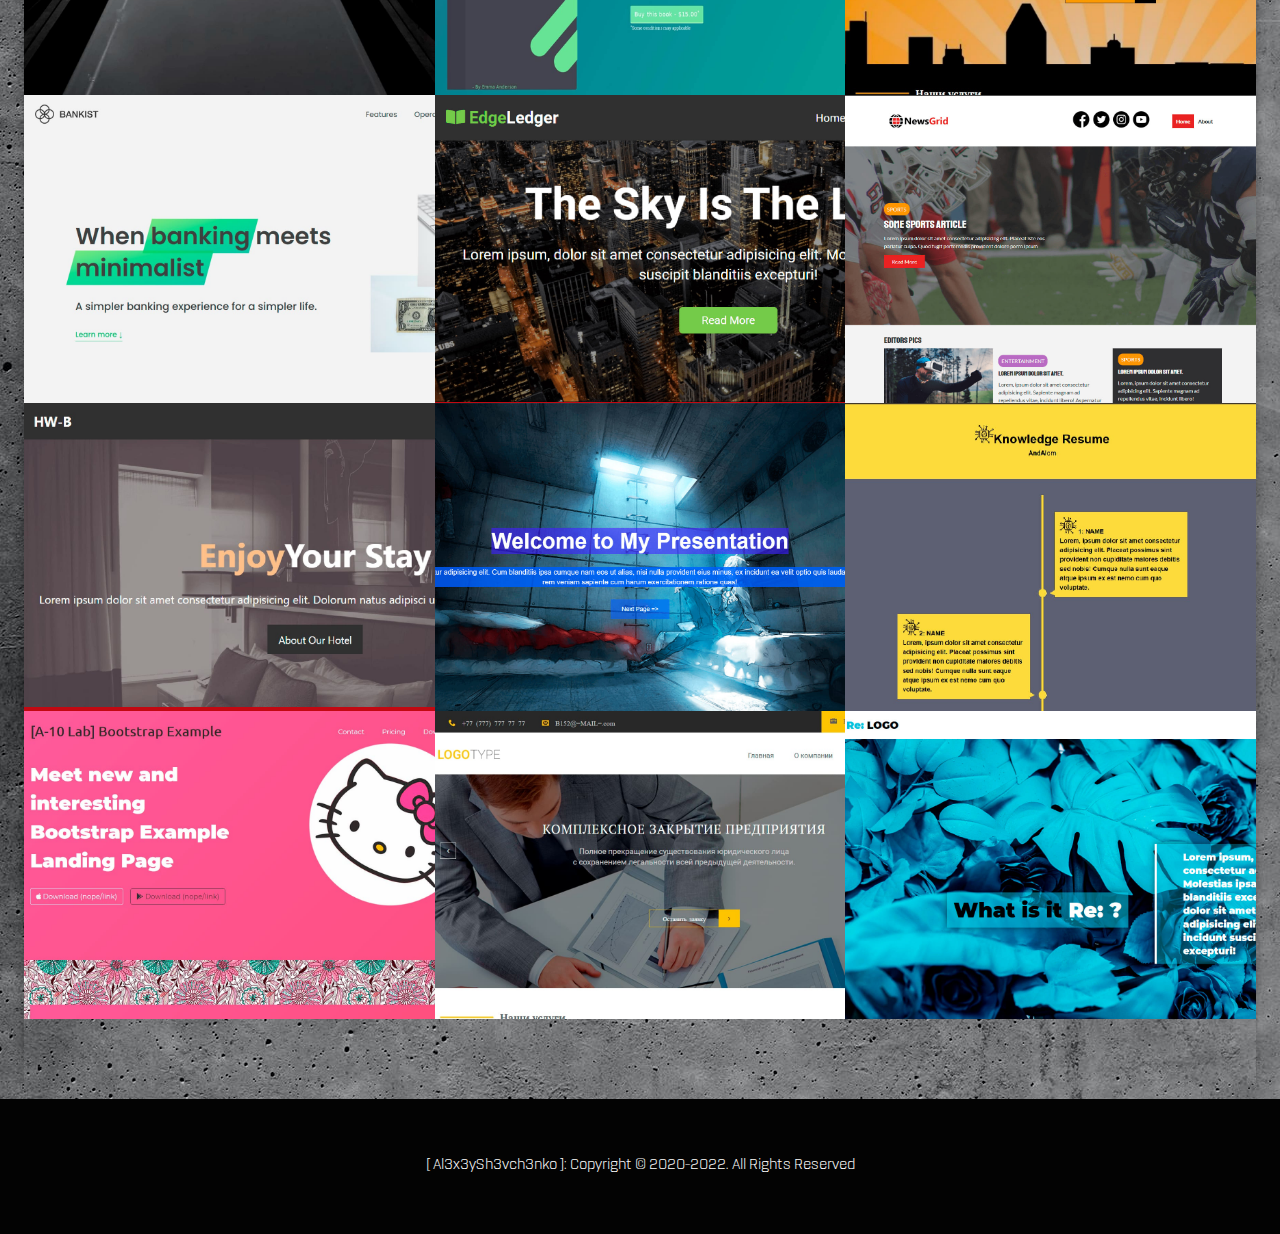
==== commit c41d400d: "+" ====
--- a/index.html
+++ b/index.html
@@ -117,38 +117,38 @@
         <div class="progress">
           <div style="width:80%"></div>
         </div>
-        <h4>Java Sript :</h4>
+        <h4>Java Script :</h4>
+        <div class="progress">
+          <div style="width:50%"></div>
+        </div>
+        <h4>React :</h4>
+        <div class="progress">
+          <div style="width:45%"></div>
+        </div>
+        <h4>Node JS \ Express JS :</h4>
         <div class="progress">
           <div style="width:30%"></div>
         </div>
-        <h4>React :</h4>
+        <h4>API (REST) :</h4>
+        <div class="progress">
+          <div style="width:40%"></div>
+        </div>
+        <h4>EJS :</h4>
+        <div class="progress">
+          <div style="width:60%"></div>
+        </div>
+        <h4>SQL :</h4>
         <div class="progress">
           <div style="width:30%"></div>
         </div>
-        <h4>Node JS \ Express JS :</h4>
+        <h4>MongoDB \ Mongoose :</h4>
         <div class="progress">
           <div style="width:30%"></div>
         </div>
-        <h4>API (REST) :</h4>
+        <h4>Authentication & Security :</h4>
         <div class="progress">
           <div style="width:40%"></div>
         </div>
-        <h4>EJS :</h4>
-        <div class="progress">
-          <div style="width:60%"></div>
-        </div>
-        <h4>SQL :</h4>
-        <div class="progress">
-          <div style="width:30%"></div>
-        </div>
-        <h4>MongoDB \ Mongoose :</h4>
-        <div class="progress">
-          <div style="width:30%"></div>
-        </div>
-        <h4>Authentication & Security :</h4>
-        <div class="progress">
-          <div style="width:40%"></div>
-        </div>
         <h4>DOM :</h4>
         <div class="progress">
           <div style="width:70%"></div>
@@ -170,6 +170,10 @@
           <div style="width:70%"></div>
         </div>
         <h4>PHP :</h4>
+        <div class="progress">
+          <div style="width:10%"></div>
+        </div>
+        <h4>WEB 3 (Motoko, Decentrelized Apps (DApps), Internet Computer, Blockchain) :</h4>
         <div class="progress">
           <div style="width:10%"></div>
         </div>
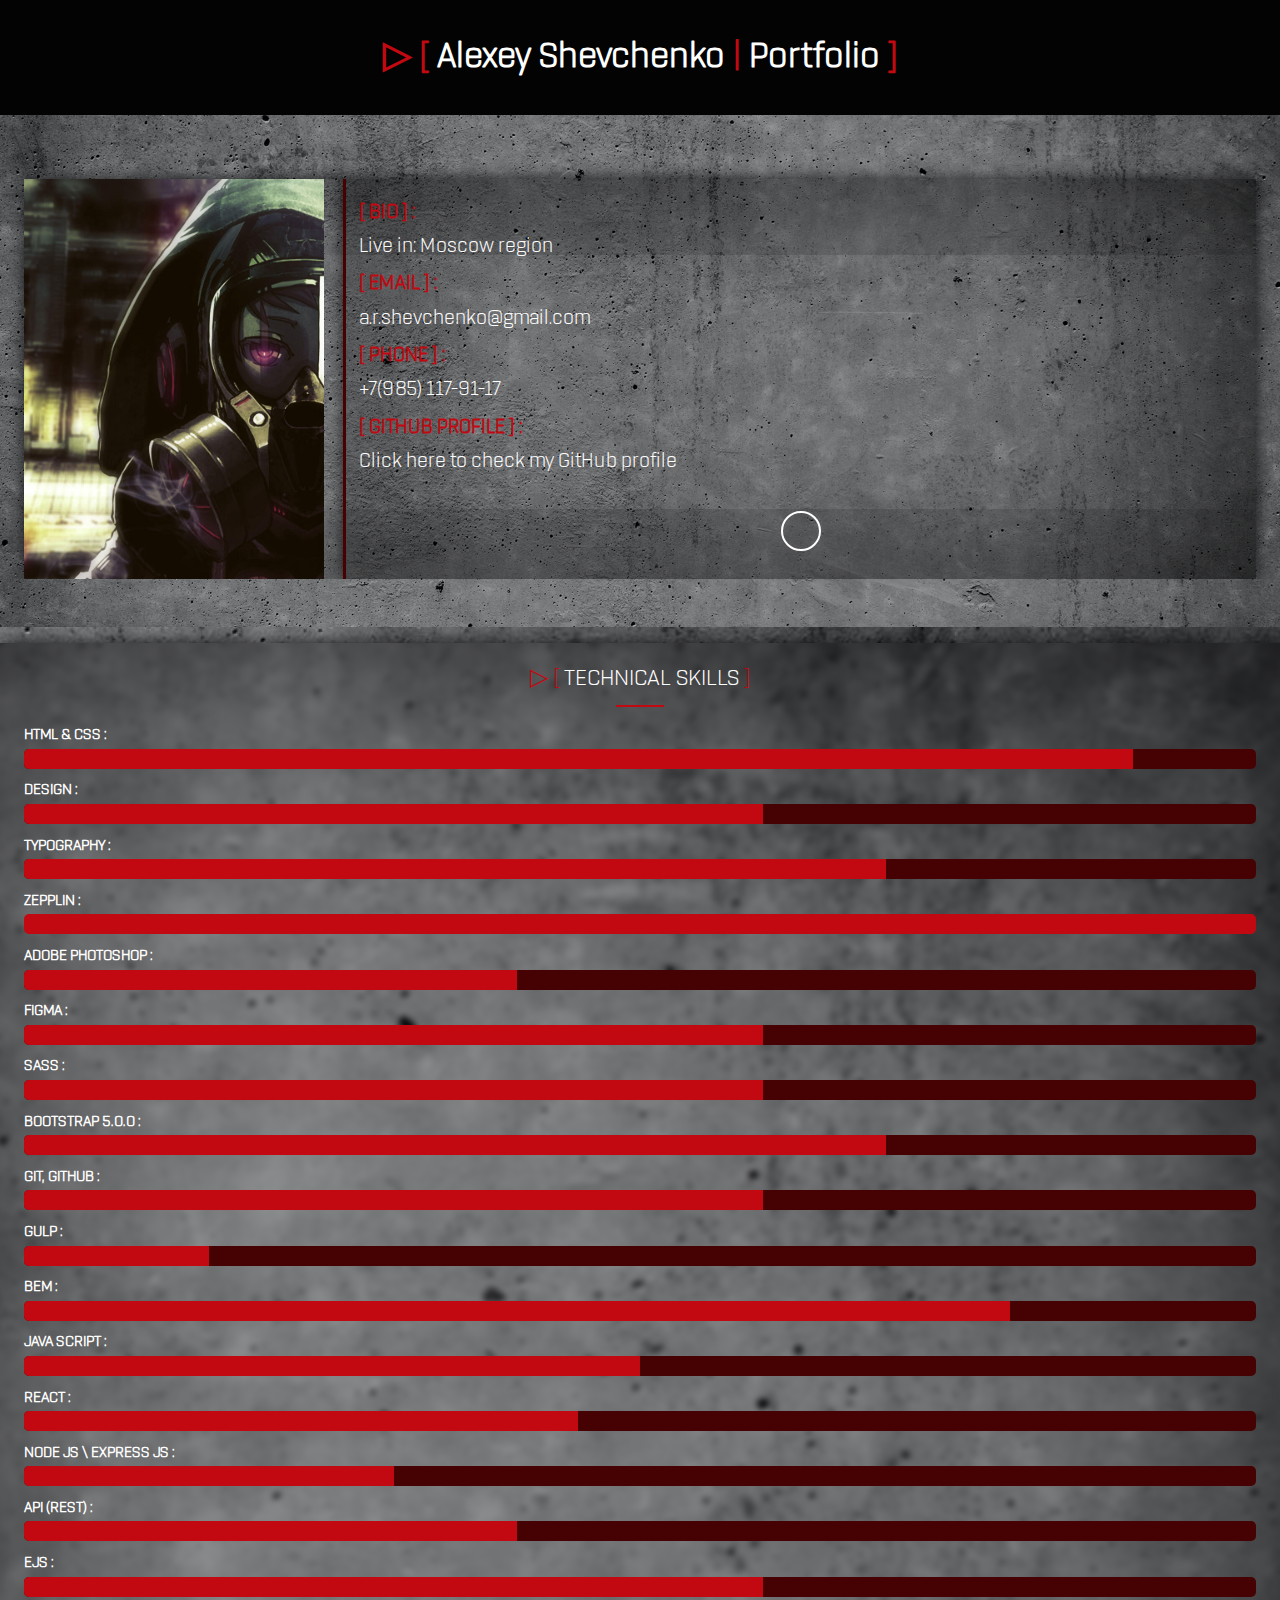
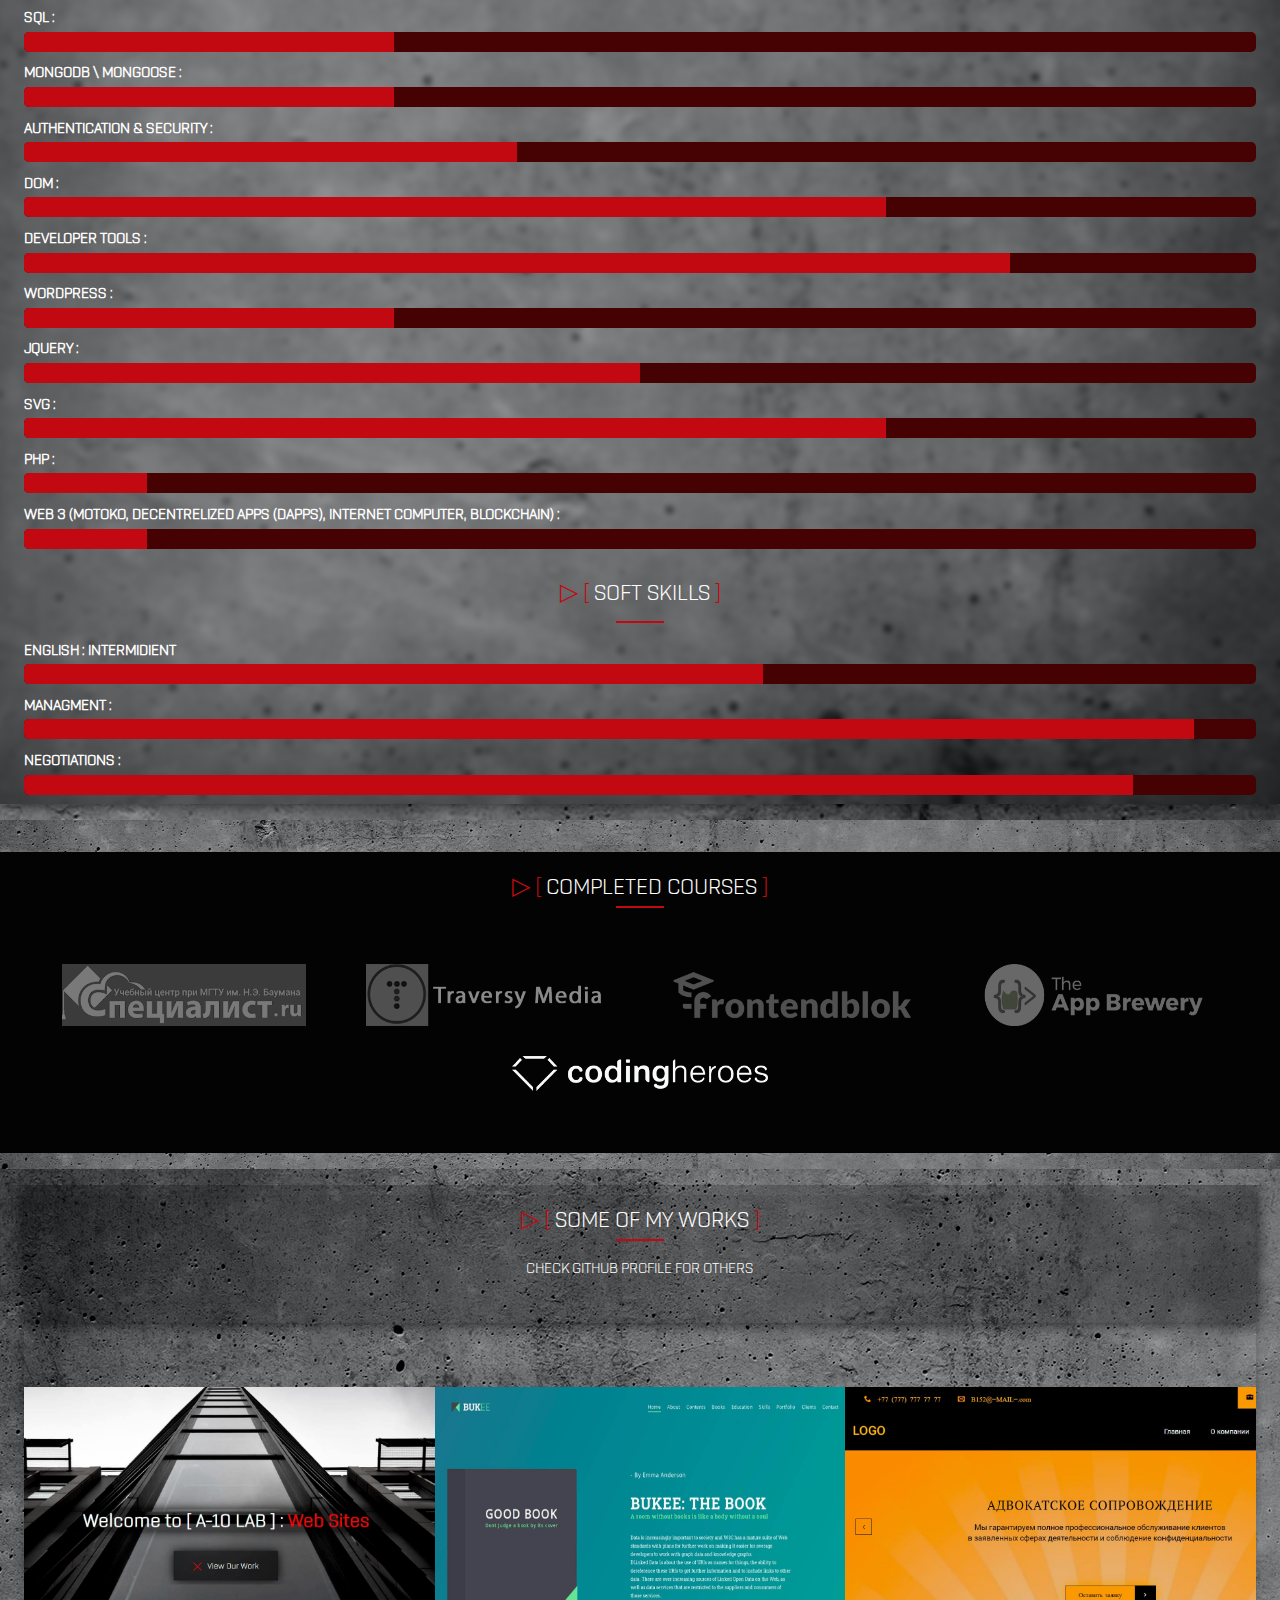
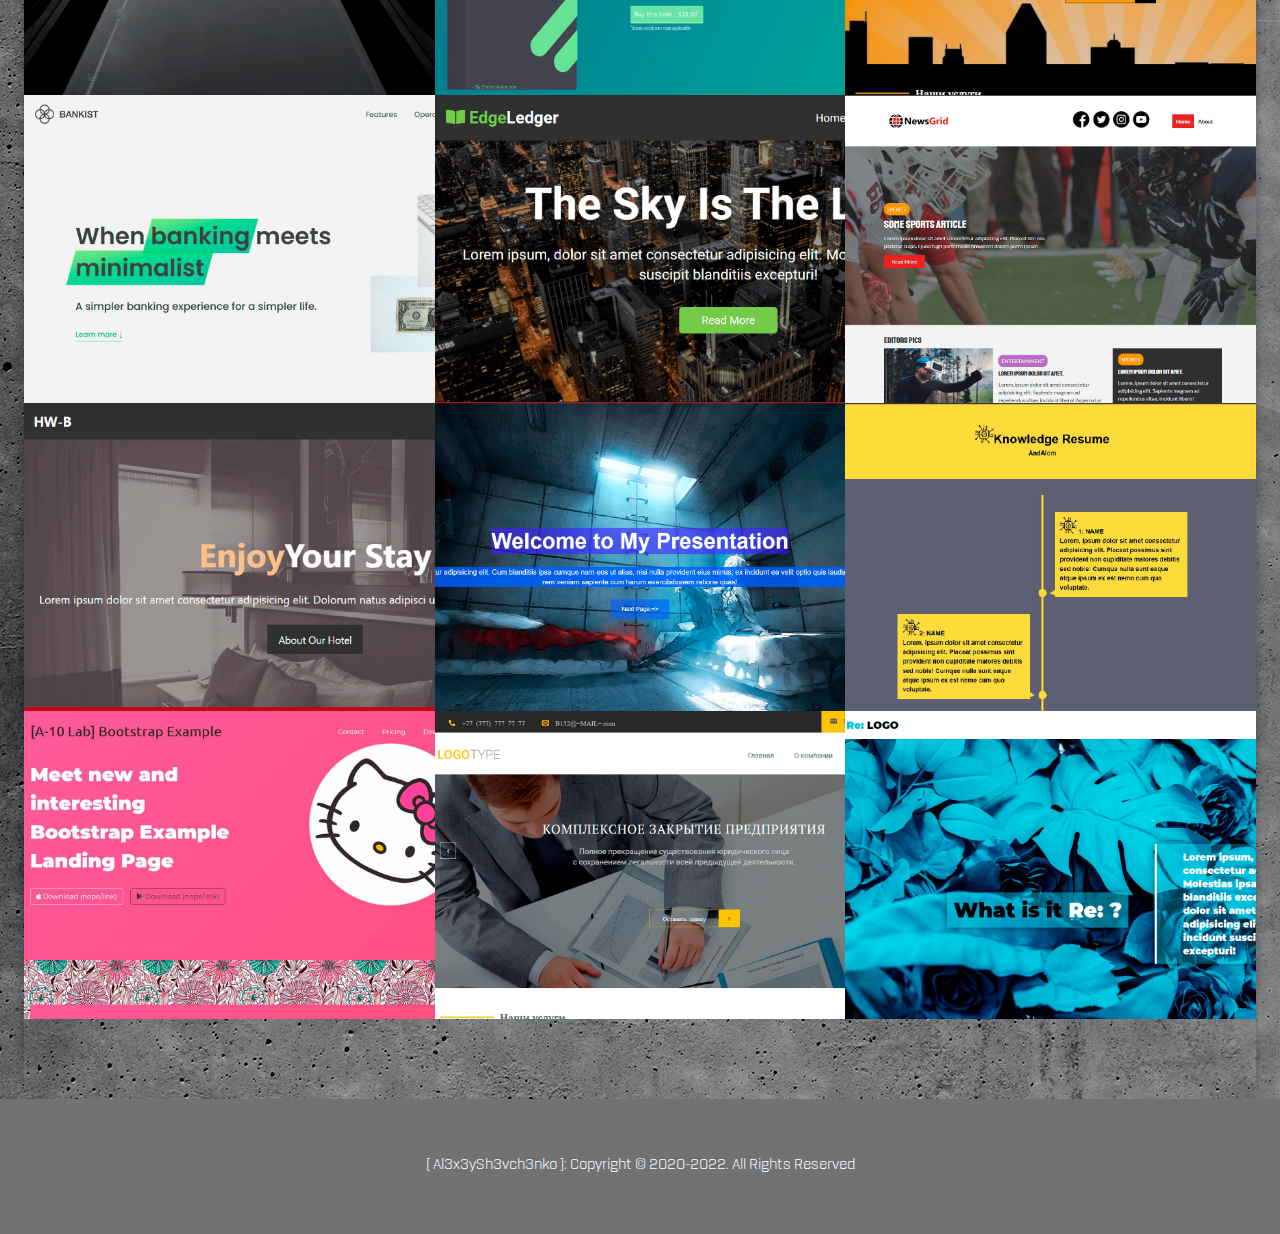
==== commit fd6c64e6: "+preloader" ====
--- a/index.html
+++ b/index.html
@@ -18,13 +18,17 @@
     <title> ▷ [ Alexey Shevchenko Portfolio ]</title>
   </head>
   <body>
+    <!-- Preloader -->
+    <div id="preloader">
+      <div class="preloader-img"></div>
+    </div>
     <!-- Header -->
     <header id="header-inner">  
       <nav id="main-nav">
           <h1>
           <span class="txt-big text-center">
             <span class="red">▷ [ </span>
-            Alexey Shevchenko
+              Alexey Shevchenko
               <span class="hidden">
               <span class="red"> | </span> Portfolio
               </span> 
@@ -386,5 +390,11 @@
         <p class="px-1">[ Al3x3ySh3vch3nko ]: Copyright &copy; 2020-2022. All Rights Reserved</p>
       </div>
     </footer>
+    <script>
+      let spinner = document.querySelector('#preloader')
+      window.addEventListener('load', function(){
+        spinner.style.display = 'none'
+      })
+    </script>
   </body>
 </html>
--- a/css/main.css
+++ b/css/main.css
@@ -9,7 +9,7 @@
   --light-color: #fff;
   --color-1: #c20912;
   --color-2: #460202;
-  
+  --color-3: rgb(113,114,116);
 }
 
 * {
@@ -21,8 +21,47 @@
 body {
   font-family: 'Rogan-Light', sans-serif;
   line-height: 1.6;
-  background-color: var(--dark-color);
+  background-color: var(--color-3);
   color: var(--dark-color); }
+
+  #preloader
+ {
+    background-color: var(--dark-color);
+    height: 100vh;
+    width: 100%;
+    left: 0;
+    top: 0;
+    position: fixed;
+    z-index: 3;
+
+    display: grid;
+    justify-content: center;
+    align-items: center;
+ }
+
+  .preloader-img
+  {
+     /* position: fixed; */
+    background: url(/img/preloader.png) no-repeat center;
+    width: 200px;
+    height: 200px;
+    background-size: 77%;
+    z-index: 4;
+  
+    animation-name: rotation;
+    animation-duration: 7s;
+    animation-iteration-count: infinite;
+    animation-timing-function: linear;
+  }
+   
+  @keyframes rotation {
+    0% {
+        transform:rotate(0deg);
+    }
+    100% {
+        transform:rotate(360deg);
+    }
+  }
 
   header{
     display: flex;
@@ -105,6 +144,7 @@
 {
   background-color: var(--dark-color);
 }
+
 
 .section-title {
   display: block;
@@ -298,6 +338,7 @@
   filter: blur(3px);
   margin: -20px; }
 
+  
 @media (max-width: 930px) {
   #main-nav {
     align-items: center;
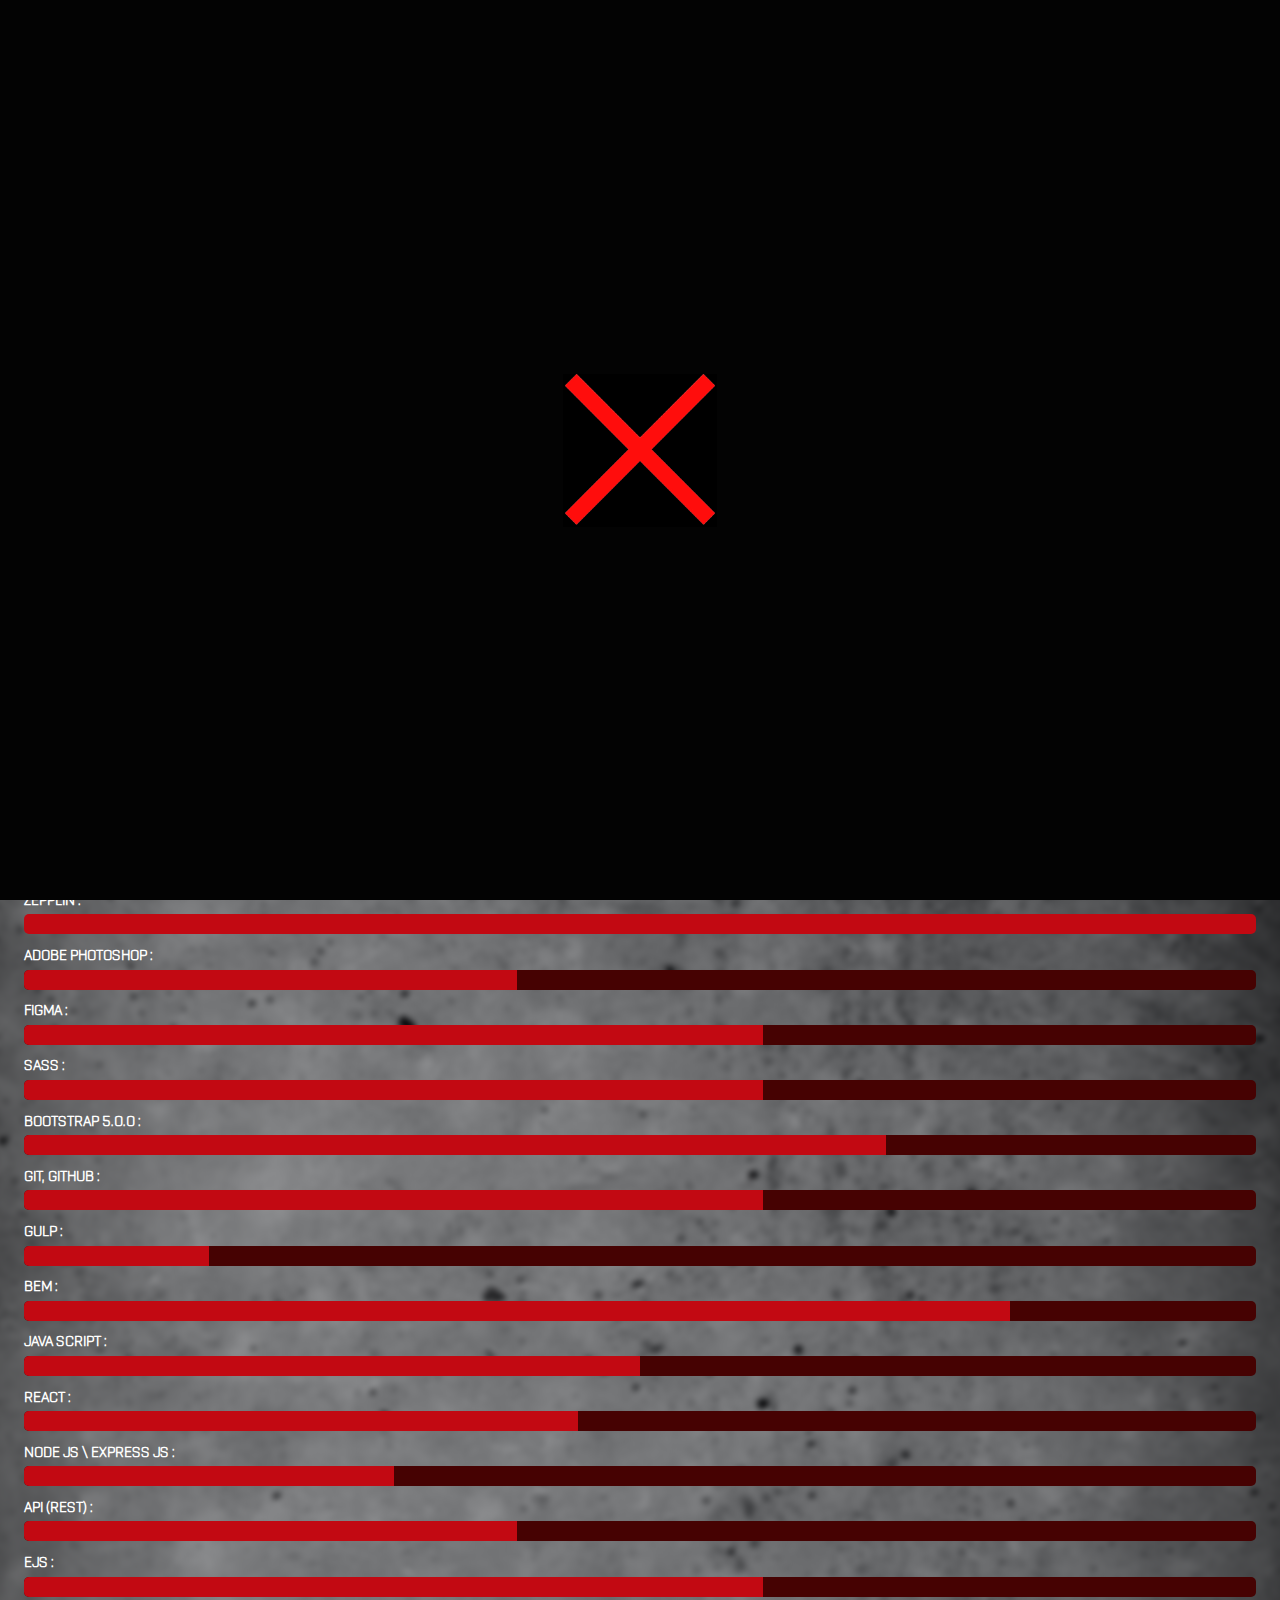
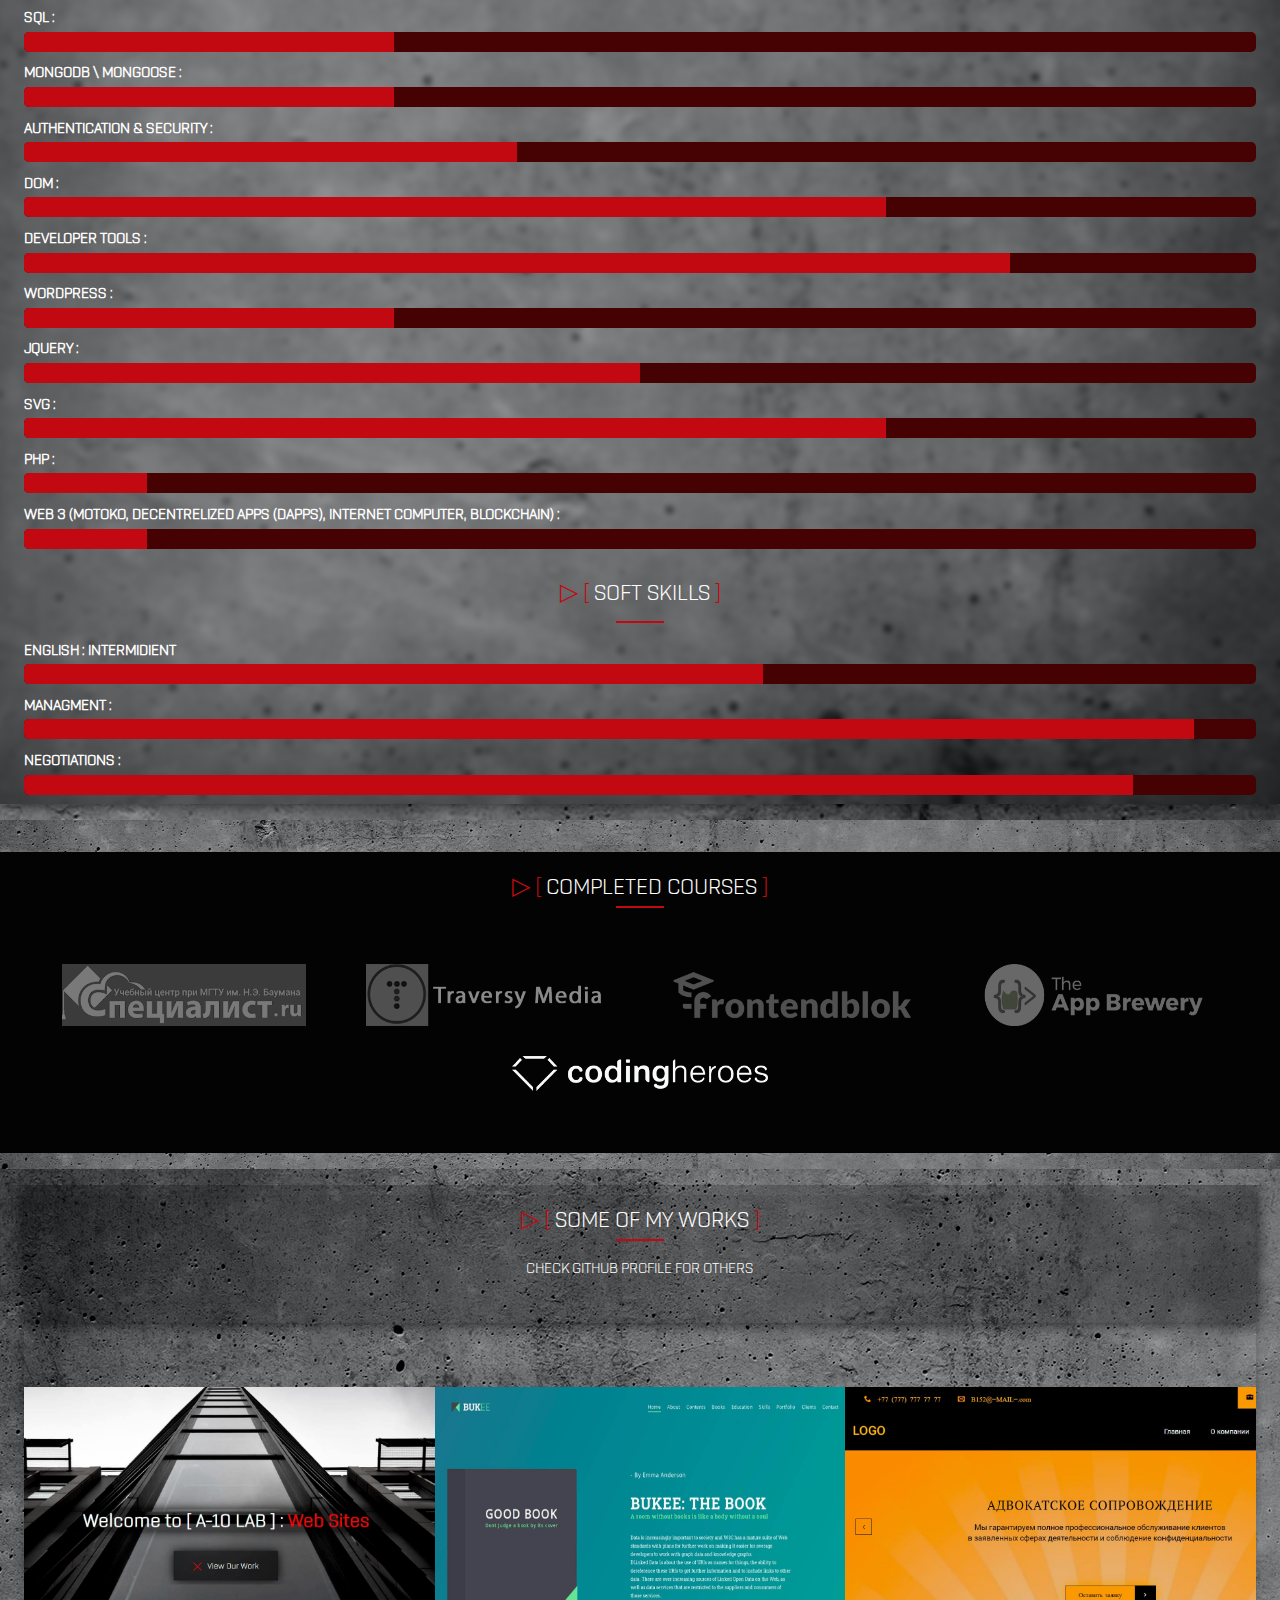
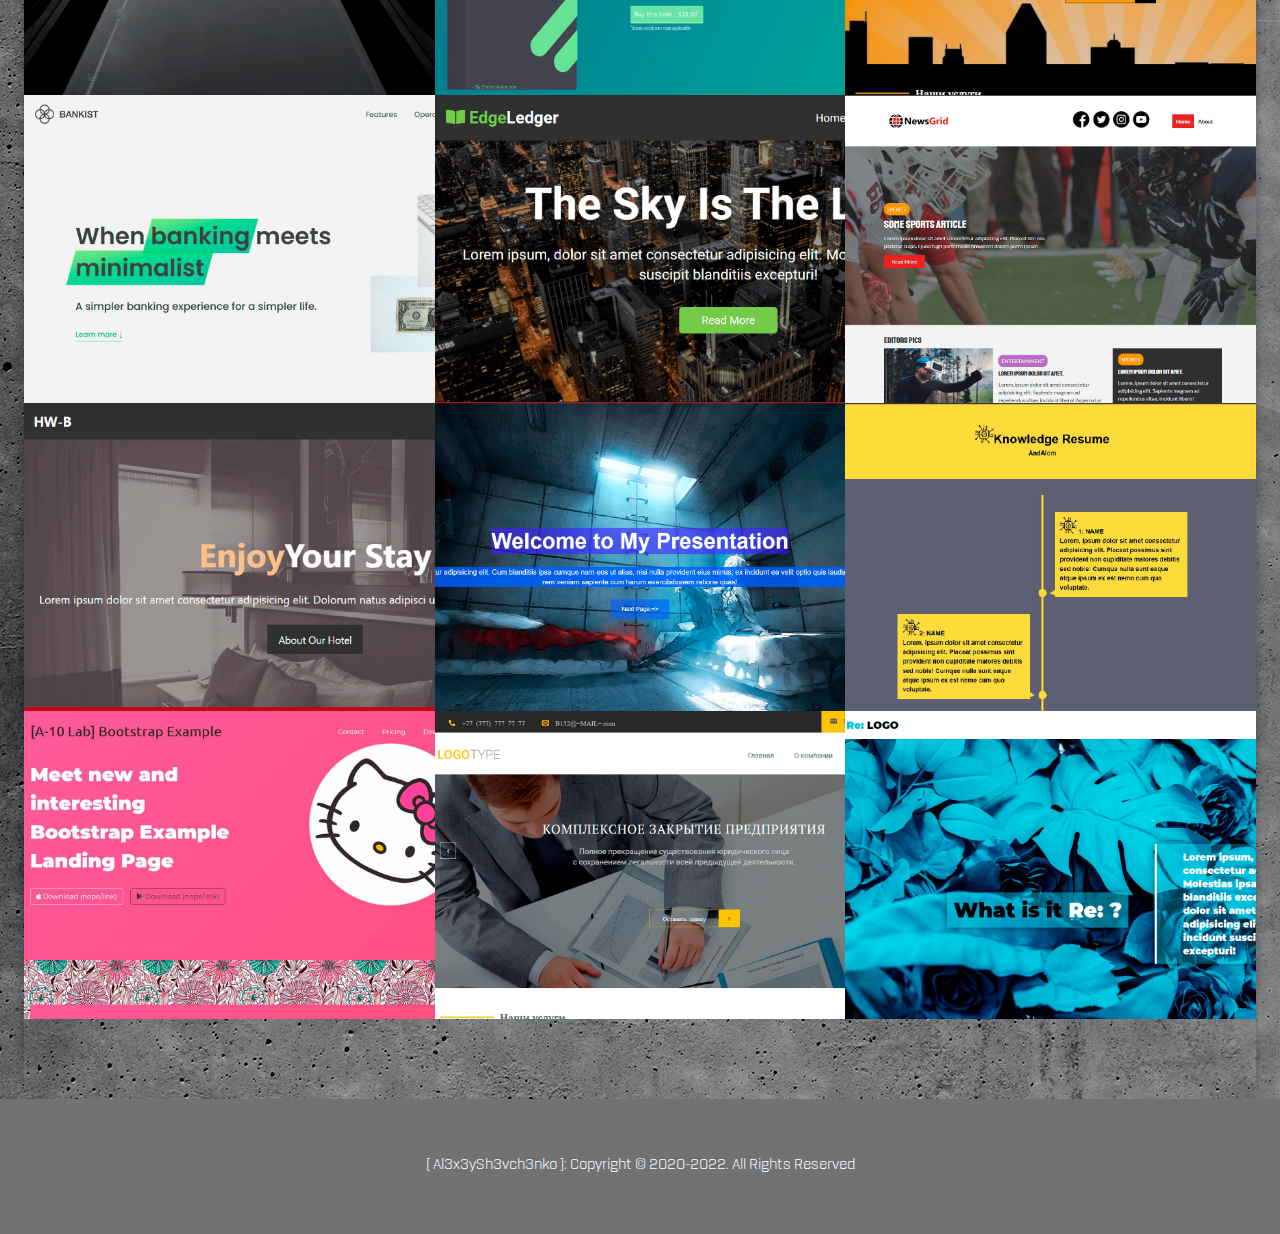
==== commit 4c7c65ba: "+preloader delay" ====
--- a/index.html
+++ b/index.html
@@ -23,7 +23,7 @@
       <div class="preloader-img"></div>
     </div>
     <!-- Header -->
-    <header id="header-inner">  
+    <header id="header-inner">
       <nav id="main-nav">
           <h1>
           <span class="txt-big text-center">
@@ -392,9 +392,17 @@
     </footer>
     <script>
       let spinner = document.querySelector('#preloader')
-      window.addEventListener('load', function(){
+
+      console.log(spinner);
+
+      // window.setTimeout(spinnerStyle, 4000)
+      spinnerStarter = function()
+      {
         spinner.style.display = 'none'
-      })
+      }
+     
+      window.addEventListener('load', window.setTimeout(spinnerStarter, 4000))
+      console.log(spinnerStarter);
     </script>
   </body>
 </html>
--- a/css/main.css
+++ b/css/main.css
@@ -41,12 +41,12 @@
 
   .preloader-img
   {
-     /* position: fixed; */
-    background: url(/img/preloader.png) no-repeat center;
+    background: url(/img/preloader1.png) no-repeat center;
     width: 200px;
     height: 200px;
     background-size: 77%;
-    z-index: 4;
+    z-index: 7s;
+    border-color: #c20912;
   
     animation-name: rotation;
     animation-duration: 7s;
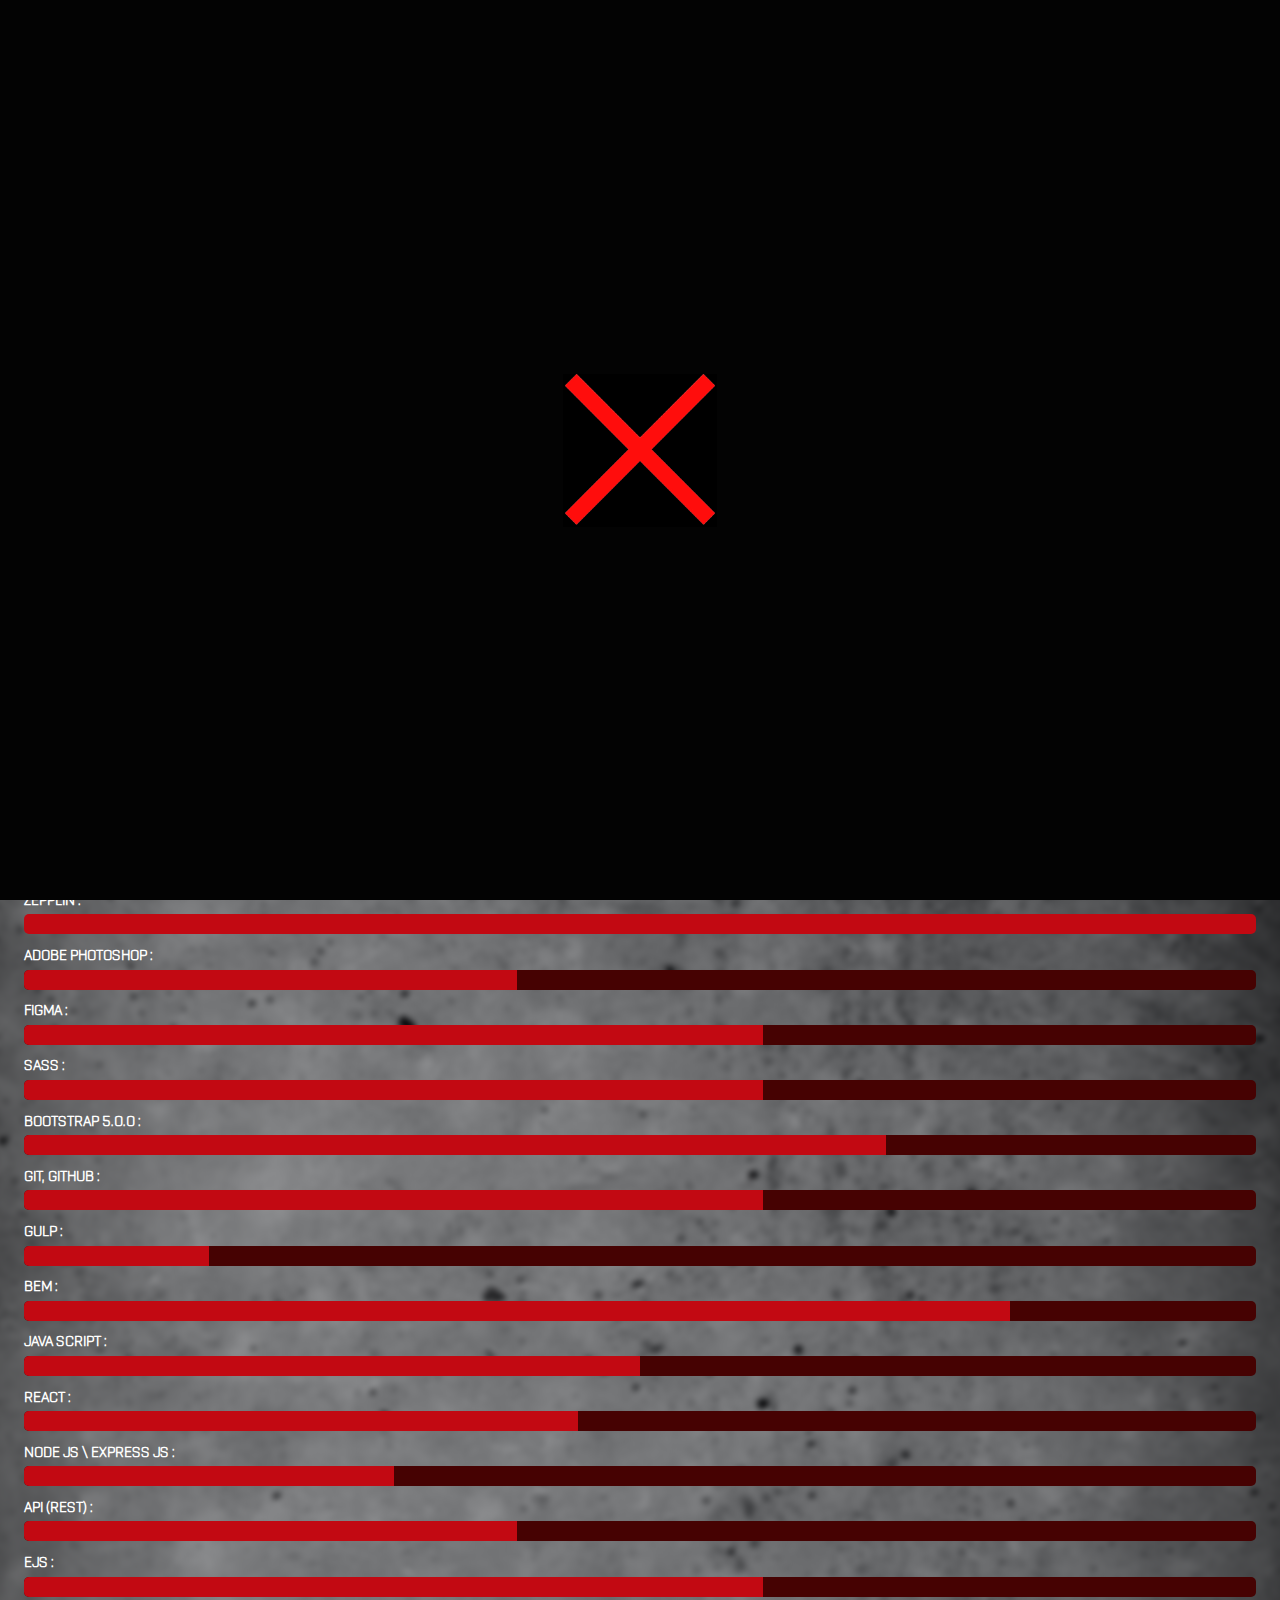
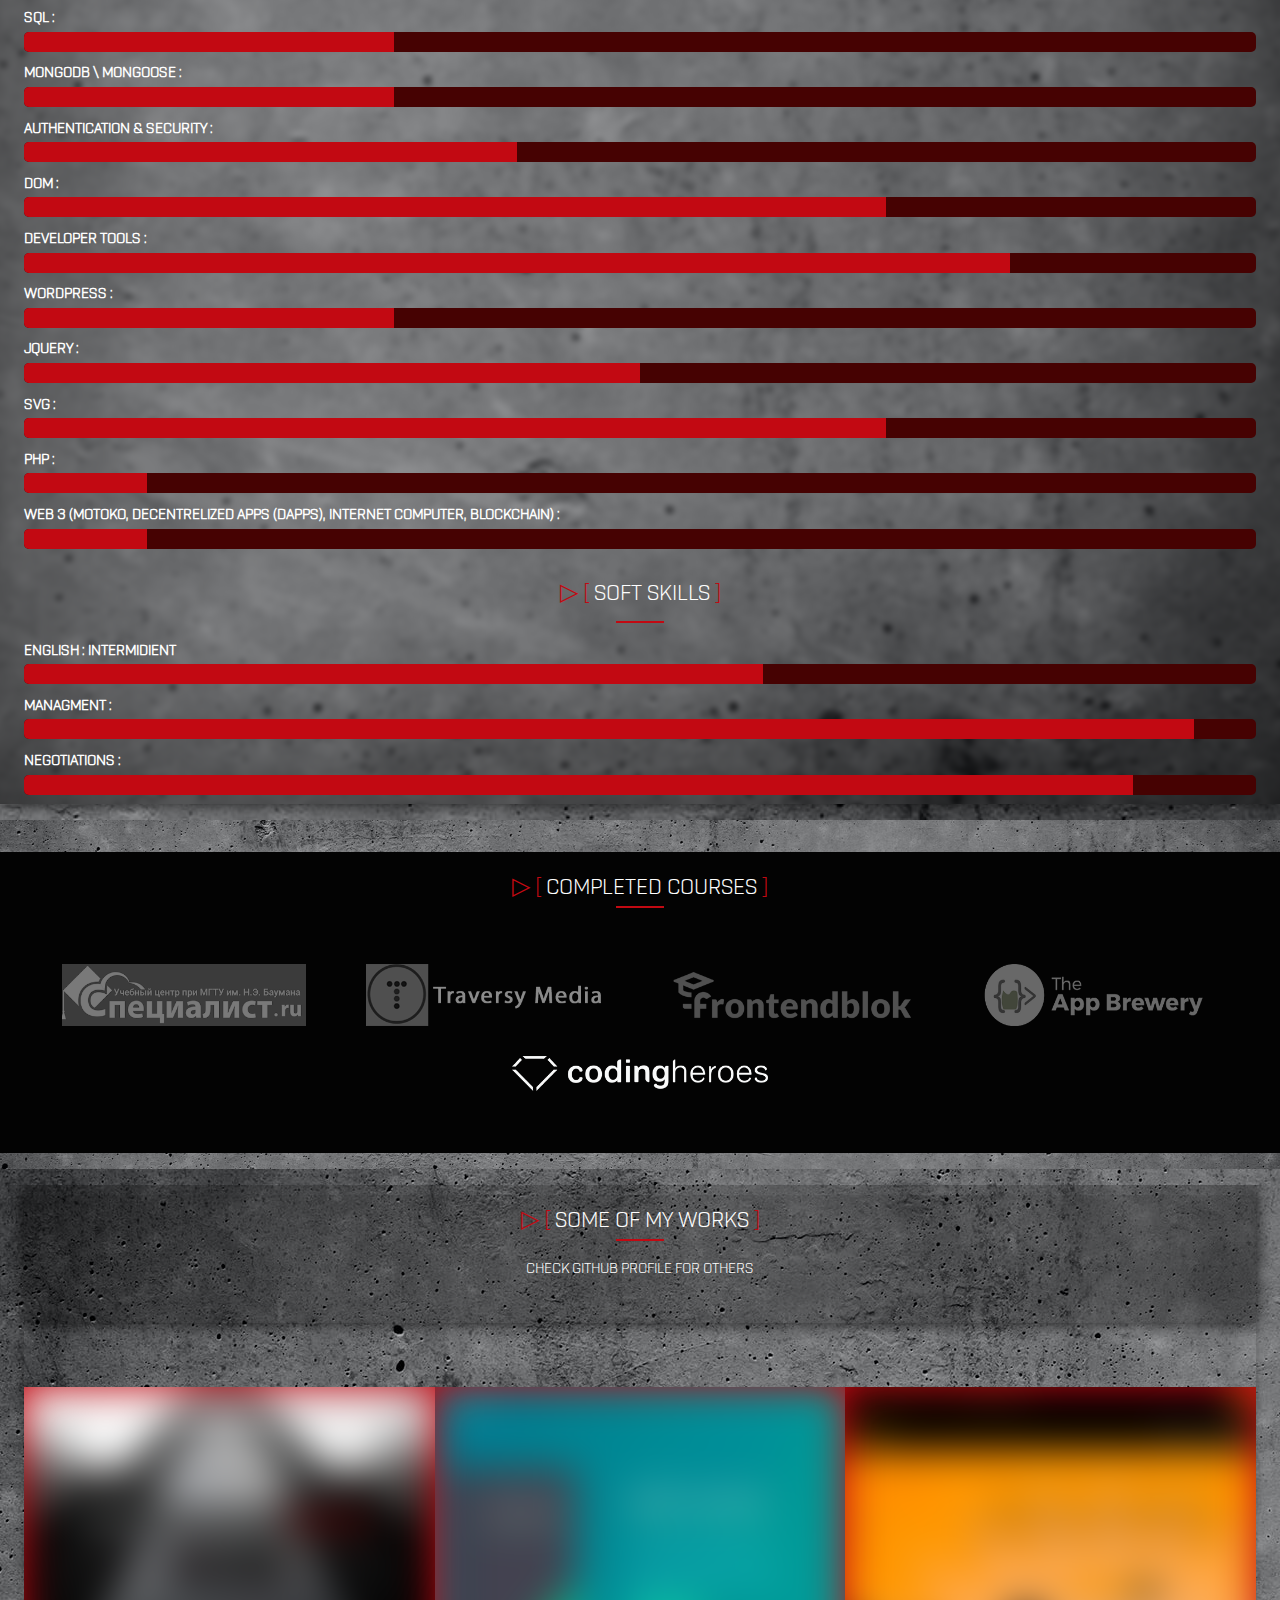
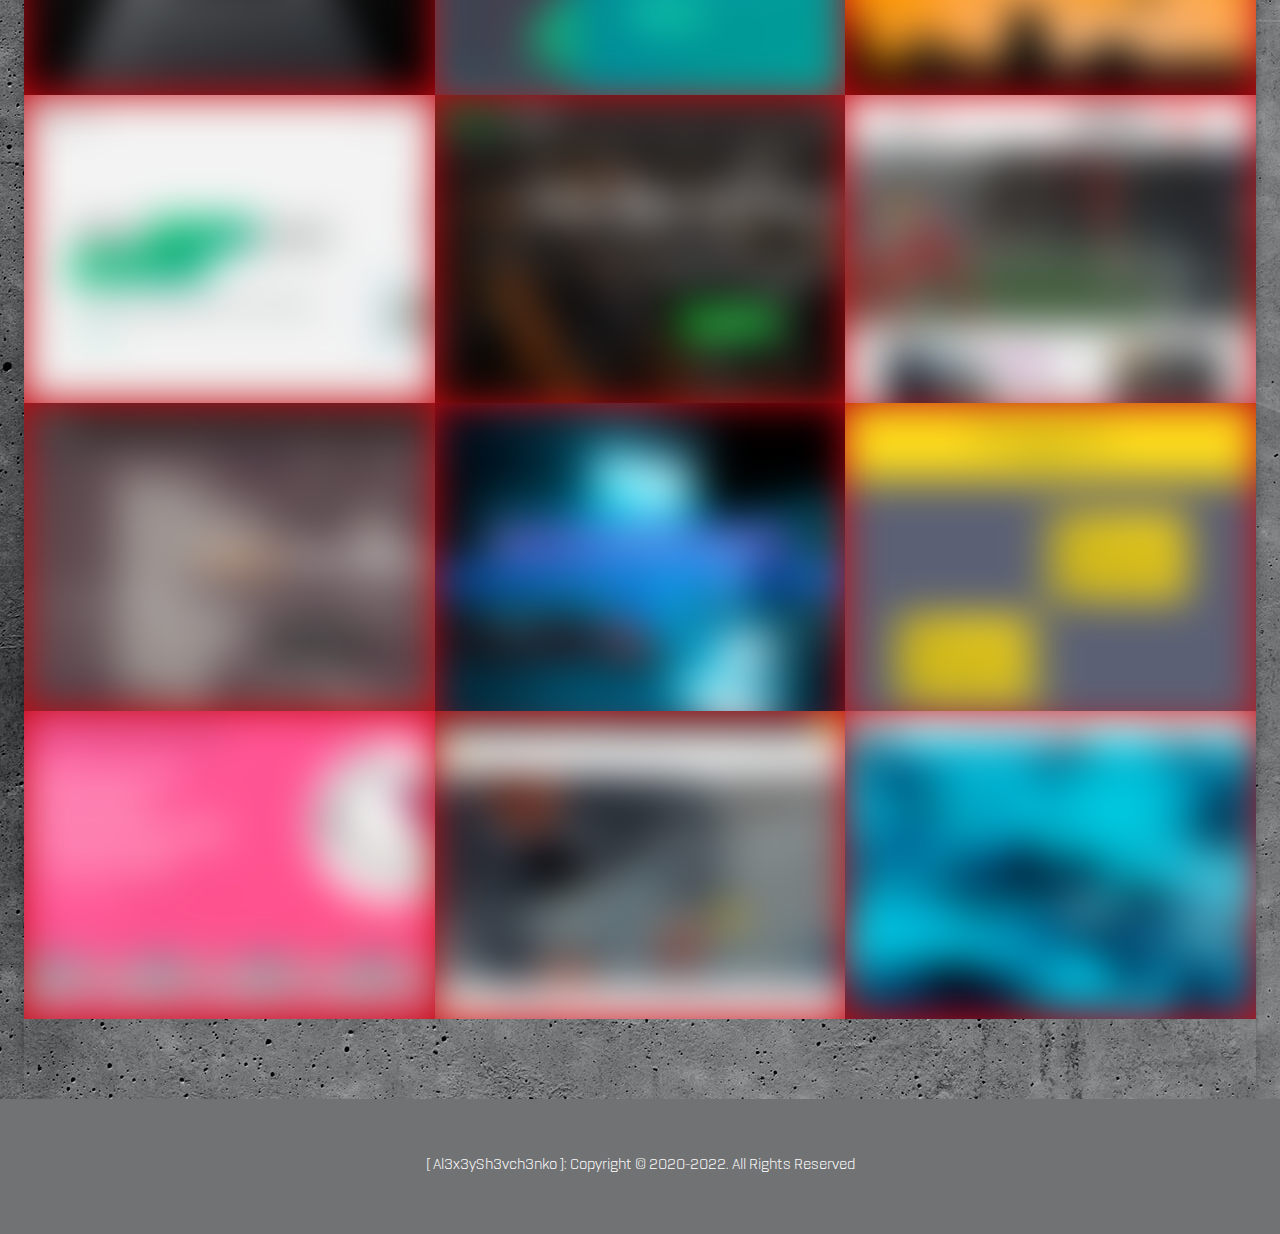
==== commit d58cab4d: "+lazy loading images | +scrollbar" ====
--- a/index.html
+++ b/index.html
@@ -212,13 +212,28 @@
       </h2>
       <div class="py-2 bg-dark">
         <div class="about-logos px-1">
-          <img src="img/about-logos/logo-specialist.png" alt="" />
-          <img src="img/about-logos/logo-traversy.png" alt=""/>
-          <img src="img/about-logos/logo-blok.png" alt="" />
-          <img src="img/about-logos/logo-appBrewery.png" alt="" />
+          <img 
+          src="img/about-logos/logo-specialist.png" 
+          alt="" 
+          />
+          <img 
+          src="img/about-logos/logo-traversy.png" 
+          alt=""
+          />
+          <img 
+          src="img/about-logos/logo-blok.png" 
+          alt="" 
+          />
+          <img 
+          src="img/about-logos/logo-appBrewery.png" 
+          alt="" 
+          />
         </div>
         <div class="about-logos py-1">
-          <img src="img/about-logos/logo-codingHeroes.png" alt="" />
+          <img 
+          src="img/about-logos/logo-codingHeroes.png" 
+          alt="" 
+          />
         </div>
       </div>
     </section>
@@ -239,7 +254,12 @@
         <div class="items py-4">
           <div class="item">
             <div class="item-image">
-              <img src="img/items/prew-a10.jpg" alt="" />
+              <img 
+              data-src="img/items/prew-a10.jpg"
+              src="img/items/prew-a10-lazy.jpg"
+              class="lazy-img"
+              alt=""
+              />
             </div>
             <div class="item-text">
               <div class="item-text-wrap">
@@ -250,7 +270,12 @@
           </div>
           <div class="item">
             <div class="item-image">
-              <img src="img/items/prew-bukee.jpg" alt="" />
+              <img 
+              data-src="img/items/prew-bukee.jpg"
+              src="img/items/prew-bukee-lazy.jpg"
+              class="lazy-img"
+              alt=""
+              />
             </div>
             <div class="item-text">
               <div class="item-text-wrap">
@@ -262,7 +287,12 @@
 
           <div class="item">
             <div class="item-image">
-              <img src="img/items/prew-B152-black.jpg" alt="" />
+              <img
+              data-src="img/items/prew-B152-black.jpg"
+              src="img/items/prew-B152-black-lazy.jpg"
+              class="lazy-img"
+              alt=""
+              />
             </div>
             <div class="item-text">
               <div class="item-text-wrap">
@@ -274,7 +304,12 @@
 
           <div class="item">
             <div class="item-image">
-              <img src="img/items/prew-bankist.jpg" alt="" />
+              <img
+              data-src="img/items/prew-bankist.jpg"
+              src="img/items/prew-bankist-lazy.jpg"
+              class="lazy-img"
+              alt=""
+              />
             </div>
             <div class="item-text">
               <div class="item-text-wrap">
@@ -286,7 +321,12 @@
 
           <div class="item">
             <div class="item-image">
-              <img src="img/items/prew-edgeledger.jpg" alt="" />
+              <img
+              data-src="img/items/prew-edgeledger.jpg" 
+              src="img/items/prew-edgeledger-lazy.jpg"
+              class="lazy-img"
+              alt=""
+              />
             </div>
             <div class="item-text">
               <div class="item-text-wrap">
@@ -298,7 +338,12 @@
 
           <div class="item">
             <div class="item-image">
-              <img src="img/items/prew-grid.jpg" alt="" />
+              <img
+              data-src="img/items/prew-grid.jpg"
+              src="img/items/prew-grid-lazy.jpg"
+              class="lazy-img"
+              alt=""
+              />
             </div>
             <div class="item-text">
               <div class="item-text-wrap">
@@ -310,7 +355,12 @@
 
           <div class="item">
             <div class="item-image">
-              <img src="img/items/prew-hw-b.jpg" alt="" />
+              <img
+              data-src="img/items/prew-hw-b.jpg" 
+              src="img/items/prew-hw-b-lazy.jpg"
+              class="lazy-img"
+              alt=""
+              />
             </div>
             <div class="item-text">
               <div class="item-text-wrap">
@@ -322,7 +372,12 @@
 
           <div class="item">
             <div class="item-image">
-              <img src="img/items/prew-presentation.jpg" alt="" />
+              <img
+              data-src="img/items/prew-presentation.jpg" 
+              src="img/items/prew-presentation-lazy.jpg"
+              class="lazy-img"
+              alt=""
+              />
             </div>
             <div class="item-text">
               <div class="item-text-wrap">
@@ -334,7 +389,12 @@
 
           <div class="item">
             <div class="item-image">
-              <img src="img/items/prew-timeline.jpg" alt="" />
+              <img
+              data-src="img/items/prew-timeline.jpg"
+              src="img/items/prew-timeline-lazy.jpg"
+              class="lazy-img"
+              alt=""
+              />
             </div>
             <div class="item-text">
               <div class="item-text-wrap">
@@ -346,7 +406,12 @@
           
           <div class="item">
             <div class="item-image">
-              <img src="img/items/prew-KittyLab.jpg" alt="" />
+              <img
+              data-src="img/items/prew-KittyLab.jpg" 
+              src="img/items/prew-KittyLab-lazy.jpg"
+              class="lazy-img"
+              alt=""
+              />
             </div>
             <div class="item-text">
               <div class="item-text-wrap">
@@ -358,7 +423,12 @@
 
           <div class="item">
             <div class="item-image">
-              <img src="img/items/prew-B152.jpg" alt="" />
+              <img
+              data-src="img/items/prew-B152.jpg" 
+              src="img/items/prew-B152-lazy.jpg"
+              class="lazy-img"
+              alt=""
+              />
             </div>
             <div class="item-text">
               <div class="item-text-wrap">
@@ -370,7 +440,12 @@
 
           <div class="item">
             <div class="item-image">
-              <img src="img/items/prew-Re.jpg" alt="" />
+              <img
+              data-src="img/items/prew-Re.jpg"
+              src="img/items/prew-Re-lazy.jpg"
+              class="lazy-img"
+              alt=""
+              />
             </div>
             <div class="item-text">
               <div class="item-text-wrap">
@@ -390,19 +465,6 @@
         <p class="px-1">[ Al3x3ySh3vch3nko ]: Copyright &copy; 2020-2022. All Rights Reserved</p>
       </div>
     </footer>
-    <script>
-      let spinner = document.querySelector('#preloader')
-
-      console.log(spinner);
-
-      // window.setTimeout(spinnerStyle, 4000)
-      spinnerStarter = function()
-      {
-        spinner.style.display = 'none'
-      }
-     
-      window.addEventListener('load', window.setTimeout(spinnerStarter, 4000))
-      console.log(spinnerStarter);
-    </script>
+<script src="js/index.js"></script>
   </body>
 </html>
--- a/css/main.css
+++ b/css/main.css
@@ -1,10 +1,13 @@
-@font-face {
+@font-face 
+{
   font-family: 'Rogan-Light';
   src: url("/fonts/Rogan-Light.woff") format("woff"), url("/fonts/Rogan-Light.woff2") format("woff2");
   font-weight: light;
-  font-style: normal; }
-
-:root {
+  font-style: normal; 
+}
+
+:root 
+{
   --dark-color: #030303;
   --light-color: #fff;
   --color-1: #c20912;
@@ -12,47 +15,61 @@
   --color-3: rgb(113,114,116);
 }
 
-* {
+/* Scrollbar */
+body::-webkit-scrollbar {
+  width: 20px;
+}
+body::-webkit-scrollbar-track {
+  background: var(--dark-color);
+}
+body::-webkit-scrollbar-thumb {
+  background-color: var(--color-2) ;
+}
+
+* 
+{
   margin: 0;
   padding: 0; 
   box-sizing: border-box;
 }
 
-body {
+body 
+{
   font-family: 'Rogan-Light', sans-serif;
   line-height: 1.6;
   background-color: var(--color-3);
-  color: var(--dark-color); }
-
-  #preloader
- {
-    background-color: var(--dark-color);
-    height: 100vh;
-    width: 100%;
-    left: 0;
-    top: 0;
-    position: fixed;
-    z-index: 3;
-
-    display: grid;
-    justify-content: center;
-    align-items: center;
- }
-
-  .preloader-img
-  {
-    background: url(/img/preloader1.png) no-repeat center;
-    width: 200px;
-    height: 200px;
-    background-size: 77%;
-    z-index: 7s;
-    border-color: #c20912;
+  color: var(--dark-color); 
+}
+
+#preloader
+{
+  background-color: var(--dark-color);
+  height: 100vh;
+  width: 100%;
+  left: 0;
+  top: 0;
+  position: fixed;
+  z-index: 3;
+
+  display: grid;
+  justify-content: center;
+  align-items: center;
+}
+
+.preloader-img
+{
+  background: url(/img/preloader1.png) no-repeat center;
+  width: 200px;
+  height: 200px;
+  background-size: 77%;
+  z-index: 7s;
+  border-color: #c20912;
   
-    animation-name: rotation;
-    animation-duration: 7s;
-    animation-iteration-count: infinite;
-    animation-timing-function: linear;
-  }
+  animation-name: rotation;
+  animation-duration: 7s;
+  animation-iteration-count: infinite;
+  animation-timing-function: linear;
+}
    
   @keyframes rotation {
     0% {
@@ -63,11 +80,12 @@
     }
   }
 
-  header{
-    display: flex;
-    justify-content: center;
-    background-color: var(--dark-color);
-    padding: 2vh 2rem;
+header
+{
+  display: flex;
+  justify-content: center;
+  background-color: var(--dark-color);
+  padding: 2vh 2rem;
 }
 
 a {
@@ -145,6 +163,10 @@
   background-color: var(--dark-color);
 }
 
+.lazy-img
+{
+  filter: blur(20px);
+}
 
 .section-title {
   display: block;
